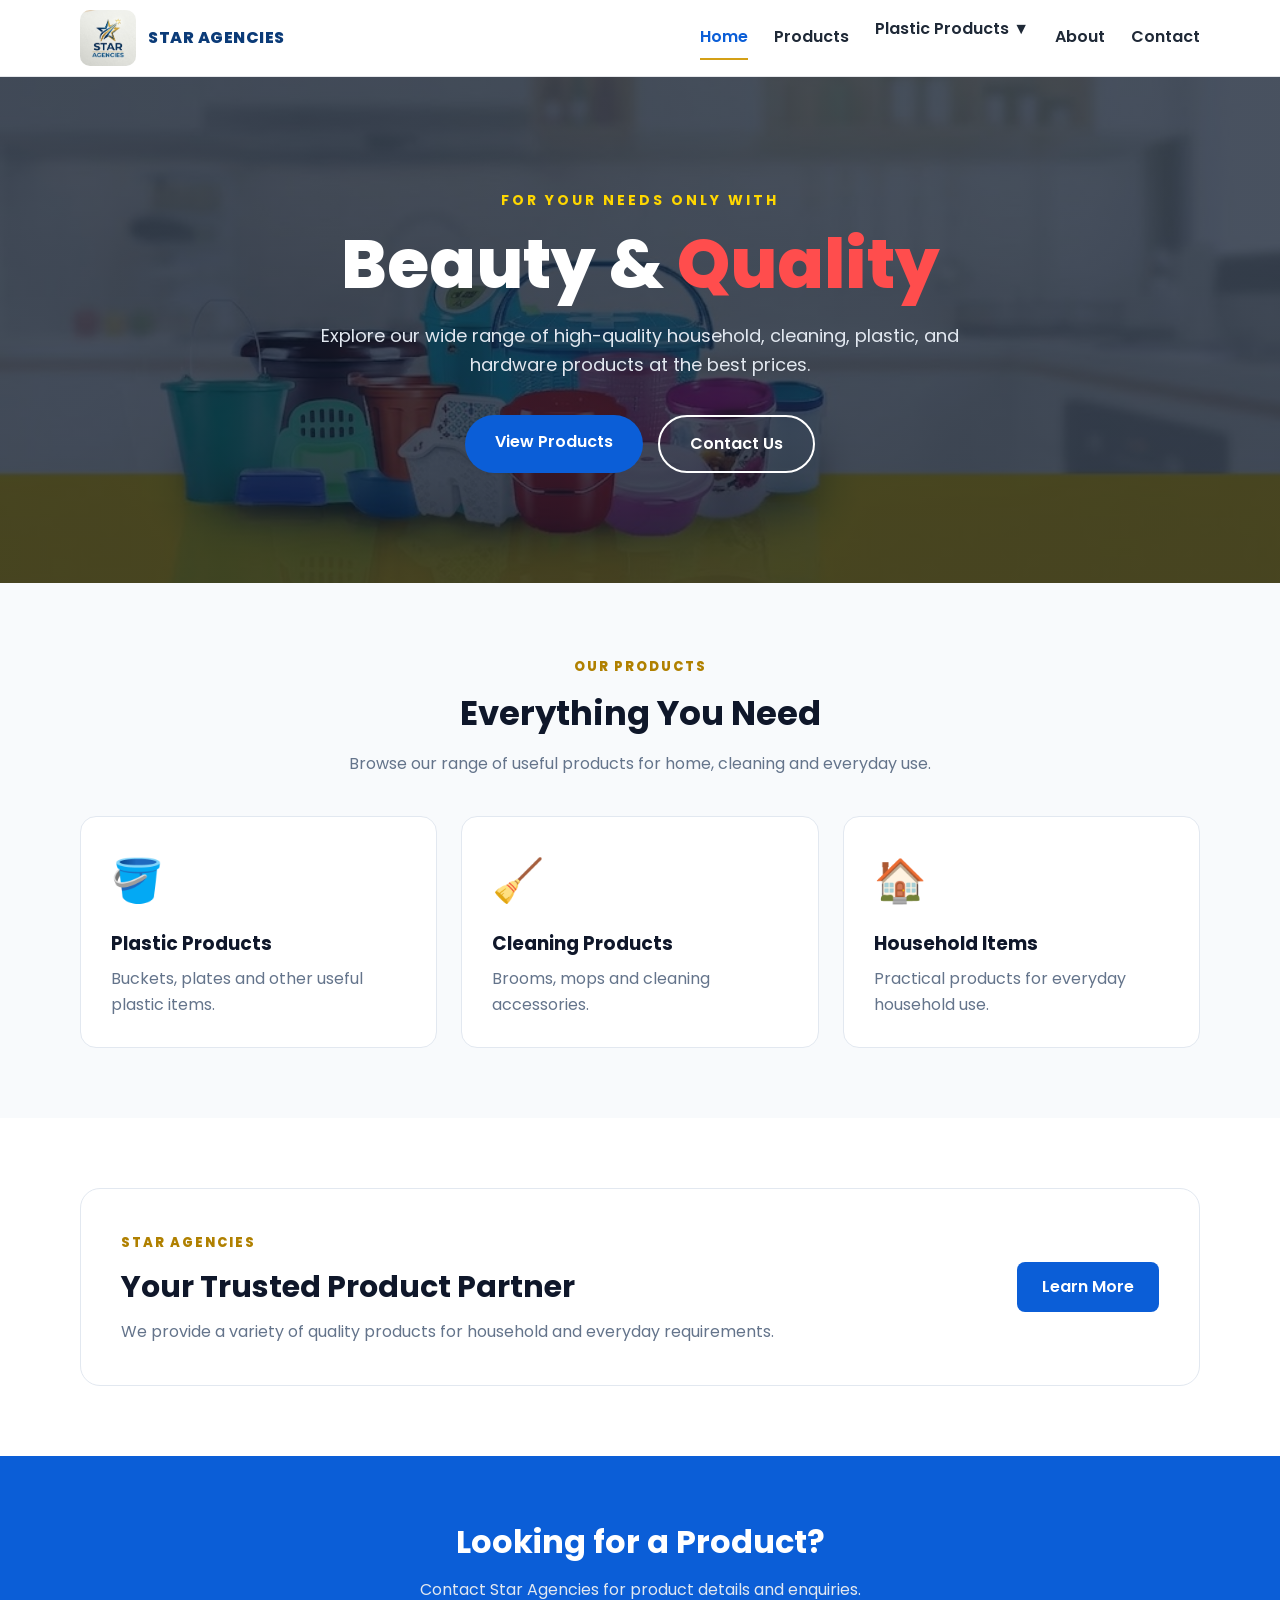
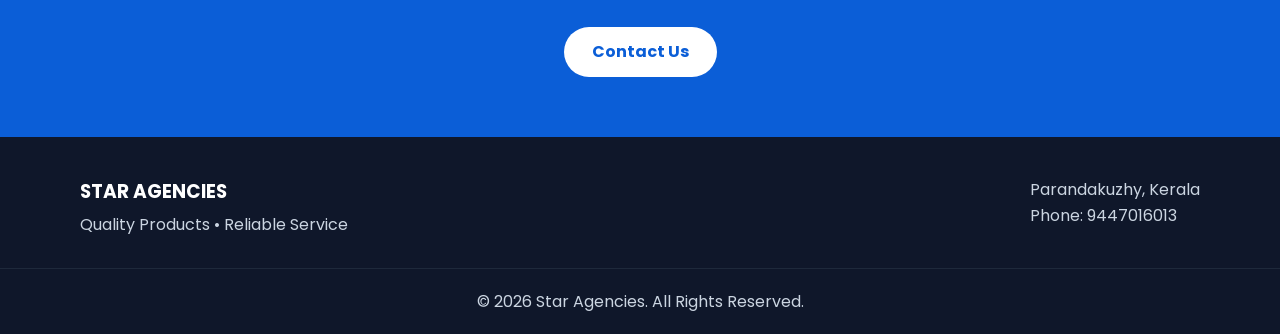
==== index.html @ 152509c1 "dropdown menu added" ====
<!DOCTYPE html>
<html lang="en">
<head>
    <meta charset="UTF-8">
    <meta name="viewport" content="width=device-width, initial-scale=1.0">
    <title>Star Agencies | Home</title>
    <link rel="stylesheet" href="css/style.css">
    <style>
        /* Dropdown Menu Styles */
        .dropdown {
            position: relative;
            display: inline-block;
        }
        .dropdown-content {
            display: none;
            position: absolute;
            background-color: #ffffff;
            min-width: 210px;
            box-shadow: 0px 8px 16px rgba(0,0,0,0.15);
            z-index: 1000;
            border-radius: 8px;
            overflow: hidden;
            top: 100%;
            left: 0;
        }
        .dropdown-content a {
            color: #1e293b !important;
            padding: 12px 16px;
            text-decoration: none;
            display: block;
            font-size: 14px;
            font-weight: 500;
            border-bottom: 1px solid #f1f5f9;
            transition: 0.2s;
        }
        .dropdown-content a:hover {
            background-color: #f8fafc;
            color: #0b5ed7 !important;
            padding-left: 20px;
        }
        .dropdown:hover .dropdown-content {
            display: block;
        }
    </style>
</head>
<body>

    <!-- Header -->
    <header class="site-header">
        <div class="container navbar">
            <a href="index.html" class="brand">
                <img src="images/logo.jpg" alt="Star Agencies Logo">
                <span>STAR AGENCIES</span>
            </a>
            <button class="menu-toggle" aria-label="Open menu">☰</button>
            <nav class="nav-links">
                <a href="index.html" class="active">Home</a>
                <a href="products.html">Products</a>
                
                <!-- Plastic Products Dropdown -->
                <div class="dropdown">
                    <a href="products.html" style="cursor: pointer;">Plastic Products ▼</a>
                    <div class="dropdown-content">
                        <a href="products.html">Bucket</a>
                        <a href="products.html">Basins</a>
                        <a href="products.html">Drums</a>
                        <a href="products.html">Containers</a>
                        <a href="products.html">Laundry Products</a>
                    </div>
                </div>

                <a href="about.html">About</a>
                <a href="contact.html">Contact</a>
            </nav>
        </div>
    </header>

    <!-- Hero Section with Background Banner -->
    <main>
        <section class="hero" style="background: linear-gradient(rgba(11, 23, 42, 0.75), rgba(11, 23, 42, 0.75)), url('images/hero-bg.jpg') center/cover no-repeat; color: white; padding: 110px 0; text-align: center;">
            <div class="container">
                <span class="eyebrow" style="color: #ffd700; font-size: 14px; letter-spacing: 3px; font-weight: 700; text-transform: uppercase;">For your needs only with</span>
                <h1 style="font-size: clamp(38px, 6vw, 68px); font-weight: 800; margin: 15px 0 20px; color: #ffffff; line-height: 1.1;">
                    Beauty & <span style="color: #ff4d4d;">Quality</span>
                </h1>
                <p style="font-size: 18px; max-width: 650px; margin: 0 auto 35px; color: #e2e8f0;">
                    Explore our wide range of high-quality household, cleaning, plastic, and hardware products at the best prices.
                </p>
                <div class="hero-actions" style="justify-content: center; display: flex; gap: 15px;">
                    <a href="products.html" class="btn btn-primary" style="background: #0b5ed7; color: white; padding: 14px 30px; border-radius: 50px; font-weight: 600; text-decoration: none; transition: 0.3s;">View Products</a>
                    <a href="contact.html" class="btn btn-secondary" style="background: transparent; border: 2px solid #fff; color: white; padding: 14px 30px; border-radius: 50px; font-weight: 600; text-decoration: none; transition: 0.3s;">Contact Us</a>
                </div>
            </div>
        </section>

        <!-- Categories -->
        <section class="categories section" style="padding: 70px 0; background: #f8fafc;">
            <div class="container">
                <div class="section-heading" style="text-align: center; margin-bottom: 40px;">
                    <span class="eyebrow" style="color: #b08000; font-weight: 800; letter-spacing: 2px; font-size: 13px;">OUR PRODUCTS</span>
                    <h2 style="font-size: 34px; margin-top: 8px; color: #0f172a;">Everything You Need</h2>
                    <p style="color: #64748b; margin-top: 10px;">Browse our range of useful products for home, cleaning and everyday use.</p>
                </div>

                <div class="category-grid" style="display: grid; grid-template-columns: repeat(3, 1fr); gap: 24px;">
                    <div class="category-card" style="padding: 30px; background: #fff; border: 1px solid #e2e8f0; border-radius: 16px;">
                        <div class="category-icon" style="font-size: 42px; margin-bottom: 15px;">🪣</div>
                        <h3 style="margin-bottom: 7px; color: #0f172a;">Plastic Products</h3>
                        <p style="color: #64748b;">Buckets, plates and other useful plastic items.</p>
                    </div>

                    <div class="category-card" style="padding: 30px; background: #fff; border: 1px solid #e2e8f0; border-radius: 16px;">
                        <div class="category-icon" style="font-size: 42px; margin-bottom: 15px;">🧹</div>
                        <h3 style="margin-bottom: 7px; color: #0f172a;">Cleaning Products</h3>
                        <p style="color: #64748b;">Brooms, mops and cleaning accessories.</p>
                    </div>

                    <div class="category-card" style="padding: 30px; background: #fff; border: 1px solid #e2e8f0; border-radius: 16px;">
                        <div class="category-icon" style="font-size: 42px; margin-bottom: 15px;">🏠</div>
                        <h3 style="margin-bottom: 7px; color: #0f172a;">Household Items</h3>
                        <p style="color: #64748b;">Practical products for everyday household use.</p>
                    </div>
                </div>
            </div>
        </section>

        <!-- About Preview -->
        <section class="about-preview section" style="padding: 70px 0;">
            <div class="container">
                <div class="about-box" style="display: flex; justify-content: space-between; align-items: center; background: #fff; padding: 40px; border-radius: 20px; border: 1px solid #e2e8f0; flex-wrap: wrap; gap: 20px;">
                    <div>
                        <span class="eyebrow" style="color: #b08000; font-weight: 800; font-size: 13px;">STAR AGENCIES</span>
                        <h2 style="font-size: 30px; margin: 8px 0; color: #0f172a;">Your Trusted Product Partner</h2>
                        <p style="color: #64748b;">We provide a variety of quality products for household and everyday requirements.</p>
                    </div>
                    <a href="about.html" class="btn btn-primary" style="background: #0b5ed7; color: white; padding: 12px 25px; border-radius: 8px; font-weight: 600; text-decoration: none;">Learn More</a>
                </div>
            </div>
        </section>

        <!-- Contact CTA -->
        <section class="cta-section" style="background: #0b5ed7; color: white; padding: 60px 0; text-align: center;">
            <div class="container">
                <h2 style="font-size: 32px; margin-bottom: 10px;">Looking for a Product?</h2>
                <p style="margin-bottom: 25px; color: #e2e8f0;">Contact Star Agencies for product details and enquiries.</p>
                <a href="contact.html" class="btn btn-light" style="background: white; color: #0b5ed7; padding: 12px 28px; border-radius: 50px; font-weight: 700; text-decoration: none;">Contact Us</a>
            </div>
        </section>
    </main>

    <!-- Footer -->
    <footer class="site-footer" style="background: #0f172a; color: #cbd5e1; padding: 40px 0 20px;">
        <div class="container footer-content" style="display: flex; justify-content: space-between; flex-wrap: wrap; gap: 20px; margin-bottom: 30px;">
            <div>
                <h3 style="color: white; margin-bottom: 5px;">STAR AGENCIES</h3>
                <p>Quality Products • Reliable Service</p>
            </div>
            <div>
                <p>Parandakuzhy, Kerala</p>
                <p>Phone: 9447016013</p>
            </div>
        </div>
        <div class="footer-bottom" style="text-align: center; border-top: 1px solid #1e293b; padding-top: 20px;">
            <p>© 2026 Star Agencies. All Rights Reserved.</p>
        </div>
    </footer>

    <script src="js/script.js"></script>
</body>
</html>
---- css/style.css ----
@import url('https://fonts.googleapis.com/css2?family=Poppins:wght@300;400;500;600;700&display=swap');

body, h1, h2, h3, h4, h5, h6, p, a, span, div, button, input, select {
    font-family: 'Poppins', sans-serif !important;
}

*{box-sizing:border-box;margin:0;padding:0}html{scroll-behavior:smooth}body{color:#1f2937;background:#fff;line-height:1.6}a{text-decoration:none;color:inherit}.container{width:min(1120px,92%);margin:auto}.site-header{position:sticky;top:0;z-index:1000;background:#fff;border-bottom:1px solid #e5e7eb}.navbar{min-height:76px;display:flex;align-items:center;justify-content:space-between;gap:24px}.brand{display:flex;align-items:center;gap:12px;font-weight:800;letter-spacing:.5px;color:#0b3b78}.brand img{width:56px;height:56px;object-fit:cover;border-radius:10px}.nav-links{display:flex;gap:26px;font-weight:600}.nav-links a{padding:8px 0;border-bottom:2px solid transparent}.nav-links a:hover,.nav-links a.active{color:#0b5ed7;border-color:#d4a017}.menu-toggle{display:none;border:0;background:none;font-size:28px}.hero{padding:76px 0;background:linear-gradient(135deg,#f7fbff,#fff9e9)}.hero-content{display:grid;grid-template-columns:1.2fr .8fr;gap:50px;align-items:center}.eyebrow{font-size:13px;font-weight:800;letter-spacing:2px;color:#b08000}.hero h1{font-size:clamp(38px,5vw,64px);line-height:1.1;margin:14px 0 20px}.hero h1 span{color:#0b5ed7}.hero p{font-size:18px;max-width:650px;color:#4b5563}.hero-actions{display:flex;gap:14px;margin-top:30px;flex-wrap:wrap}.btn{display:inline-block;padding:13px 22px;border-radius:8px;font-weight:700}.btn-primary{background:#0b5ed7;color:#fff}.btn-outline{border:2px solid #0b5ed7;color:#0b5ed7}.btn-whatsapp{background:#16a34a;color:#fff}.hero-card{background:#fff;padding:20px;border-radius:20px;box-shadow:0 15px 40px rgba(15,23,42,.12)}.hero-card img{width:100%;aspect-ratio:1/1;object-fit:cover;border-radius:14px}.section{padding:70px 0}.section-light{background:#f8fafc}.section-heading{text-align:center;margin-bottom:35px}.section-heading h2,.section h2{font-size:34px;margin-top:8px}.category-grid{display:grid;grid-template-columns:repeat(3,1fr);gap:24px}.category-card{padding:30px;background:#fff;border:1px solid #e5e7eb;border-radius:16px;transition:.2s}.category-card:hover{transform:translateY(-4px);box-shadow:0 12px 30px rgba(15,23,42,.08)}.category-icon{font-size:42px;margin-bottom:15px}.category-card h3{margin-bottom:7px}.category-card p{color:#6b7280}.cta{display:flex;align-items:center;justify-content:space-between;gap:25px}.footer{background:#0f172a;color:#cbd5e1;padding:30px 0}.footer-inner{display:flex;justify-content:space-between;gap:20px;flex-wrap:wrap}.footer strong{color:#fff}.page-banner{padding:60px 0;background:#f1f5f9}.page-banner h1{font-size:44px;margin:8px 0}.content-narrow{max-width:800px}.content-narrow p{margin:15px 0;color:#4b5563}.contact-grid{display:grid;grid-template-columns:1fr 1fr;gap:24px}.contact-card{border:1px solid #e5e7eb;border-radius:16px;padding:28px}.contact-card p{margin:12px 0}.contact-card a:not(.btn){color:#0b5ed7;font-weight:700}@media(max-width:760px){.nav-links{display:none;position:absolute;top:76px;left:0;right:0;background:#fff;padding:20px;flex-direction:column;border-bottom:1px solid #e5e7eb}.nav-links.open{display:flex}.menu-toggle{display:block}.hero-content{grid-template-columns:1fr}.category-grid,.contact-grid{grid-template-columns:1fr}.cta{align-items:flex-start;flex-direction:column}.hero{padding:50px 0}.section{padding:55px 0}}

.whatsapp-icon {
    width: 22px;
    height: 22px;
    vertical-align: middle;
    margin-right: 6px;
    display: inline-block;
}

/* Product Name Bold ആക്കാൻ */
.product-info h3 {
    font-weight: 700 !important;
}

/* Brand Name Normal (Bold അല്ലാതെ) ആക്കാൻ */
.product-info .brand {
    font-weight: 400 !important;
    color: #555;
}
/* Modern WhatsApp Button Design */
.modern-wa-btn {
    display: flex;
    align-items: center;
    justify-content: center;
    gap: 8px;
    width: 100%;
    padding: 10px 15px;
    background-color: #f8fafc;
    border: 1px solid #e2e8f0;
    border-radius: 50px;
    text-decoration: none;
    transition: all 0.3s ease;
    margin-top: 15px;
}

.modern-wa-btn:hover {
    background-color: #f0fdf4;
    border-color: #25D366;
    transform: translateY(-2px);
    box-shadow: 0 4px 12px rgba(37, 211, 102, 0.15);
}

.wa-text {
    font-size: 14px;
    font-weight: 600;
    color: #475569;
}

.modern-wa-btn:hover .wa-text {
    color: #166534;
}

.wa-svg {
    width: 20px;
    height: 20px;
    transition: transform 0.3s ease;
}

.modern-wa-btn:hover .wa-svg {
    transform: scale(1.1);
}
/* =========================================
   MODERN UI UPGRADES (NEW DESIGN)
   ========================================= */

/* 1. Modern Product Card */
.product-card {
    background: #ffffff;
    border-radius: 20px !important;
    overflow: hidden;
    box-shadow: 0 4px 15px rgba(0, 0, 0, 0.05);
    transition: all 0.3s ease;
    border: 1px solid #f1f5f9;
    padding-bottom: 15px;
}

.product-card:hover {
    transform: translateY(-8px);
    box-shadow: 0 20px 30px rgba(0, 0, 0, 0.08);
}

.product-image {
    width: 100%;
    aspect-ratio: 1/1;
    object-fit: contain;
    background: #f8fafc;
    padding: 10px;
    border-bottom: 1px solid #f1f5f9;
}

.product-info {
    padding: 20px;
}

/* 2. Premium Search Box */
#searchInput {
    width: 100%;
    max-width: 500px;
    padding: 16px 24px;
    border-radius: 50px;
    border: 1px solid #e2e8f0;
    box-shadow: 0 4px 12px rgba(0, 0, 0, 0.03);
    font-size: 16px;
    outline: none;
    transition: all 0.3s ease;
    margin: 0 auto 25px;
    display: block;
    background: #fff;
}

#searchInput:focus {
    border-color: #0b5ed7;
    box-shadow: 0 0 0 4px rgba(11, 94, 215, 0.15);
}

/* 3. Modern Category Filter Buttons */
.filter-buttons {
    display: flex;
    gap: 12px;
    flex-wrap: wrap;
    justify-content: center;
    margin-bottom: 40px;
}

.filter-btn {
    padding: 10px 24px;
    border-radius: 50px;
    border: 1px solid #e2e8f0;
    background: #ffffff;
    color: #475569;
    font-weight: 500;
    cursor: pointer;
    transition: all 0.3s ease;
    font-size: 15px;
}

.filter-btn:hover {
    background: #f8fafc;
    border-color: #cbd5e1;
    transform: translateY(-2px);
}

.filter-btn.active {
    background: #0b5ed7;
    color: #ffffff;
    border-color: #0b5ed7;
    box-shadow: 0 6px 15px rgba(11, 94, 215, 0.3);
}

/* 4. Beautiful Price Tag */
.product-info .price {
    font-size: 16px;
    font-weight: 400 !important; /* Bold ഒഴിവാക്കാൻ ഇത് 400 ആക്കി */
    color: #059669; 
    margin: 10px 0;
    background: #ecfdf5;
    display: inline-block;
    padding: 6px 12px;
    border-radius: 8px;
}
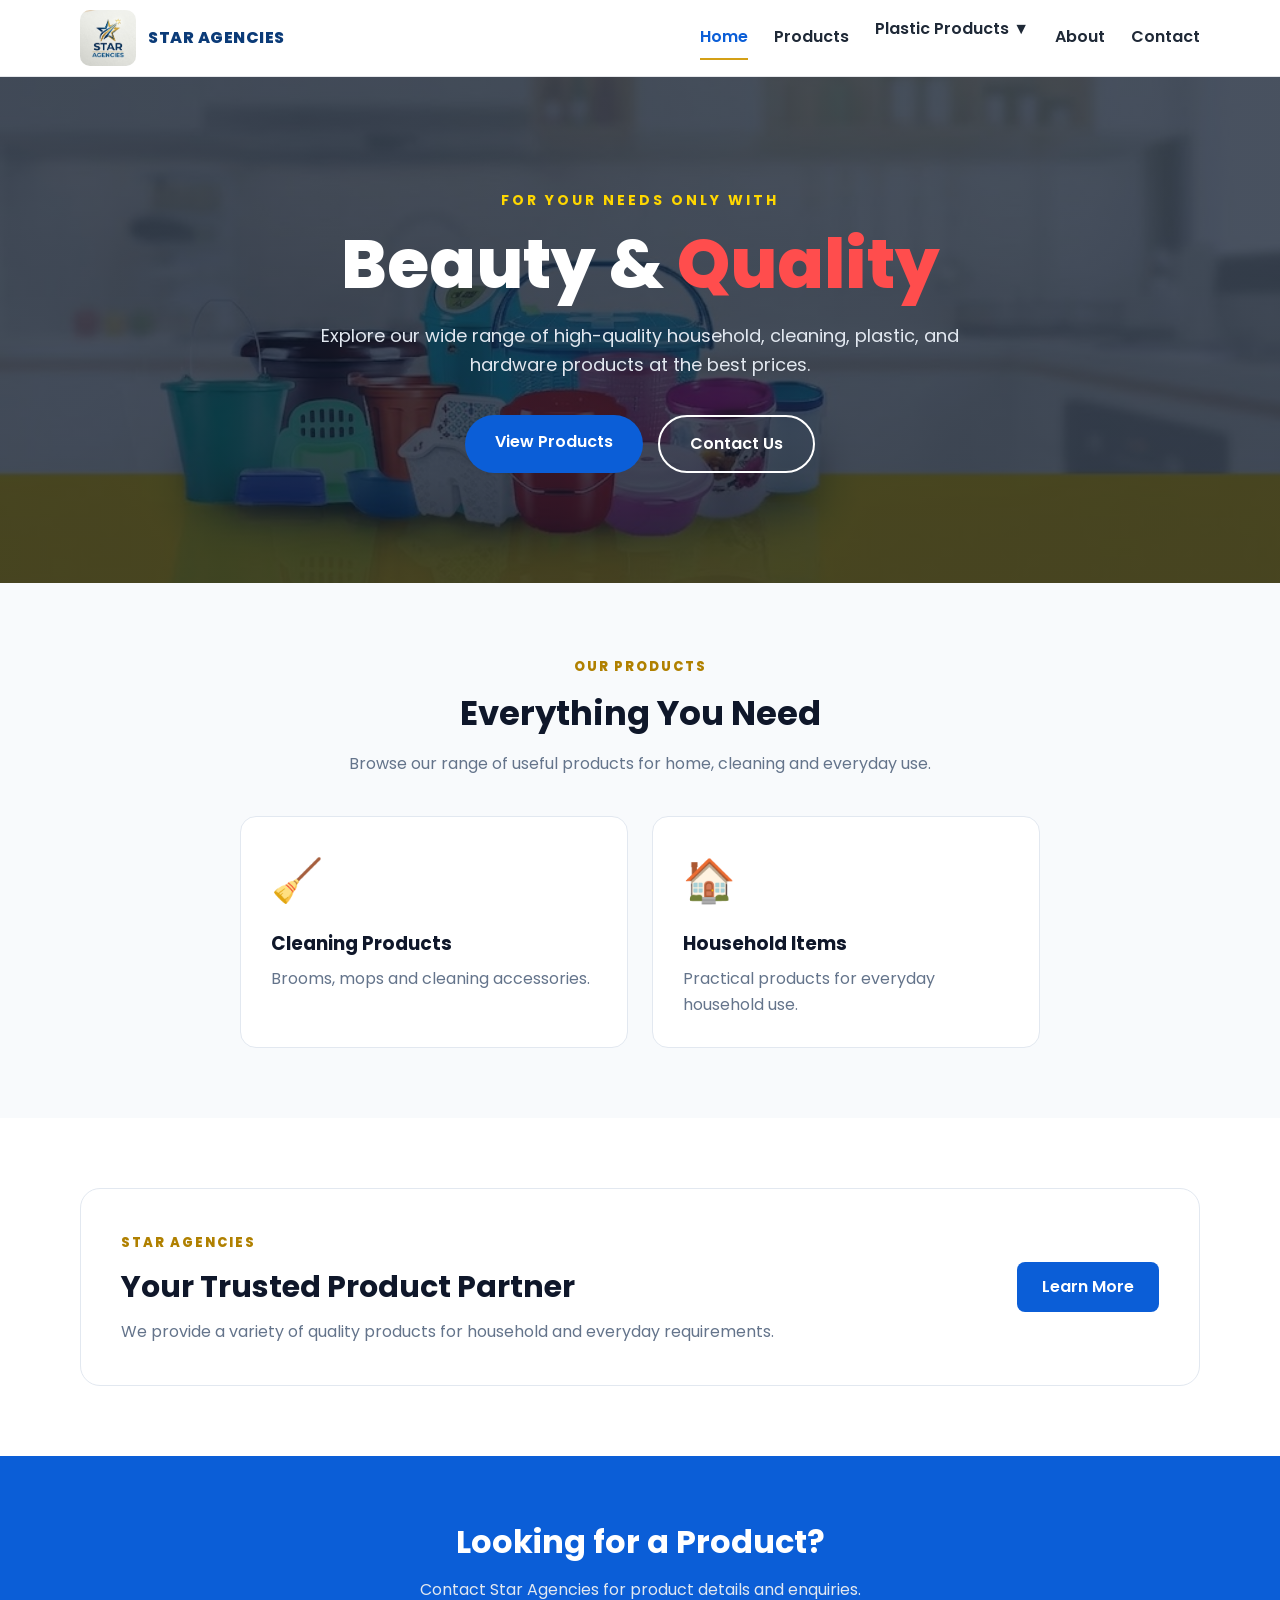
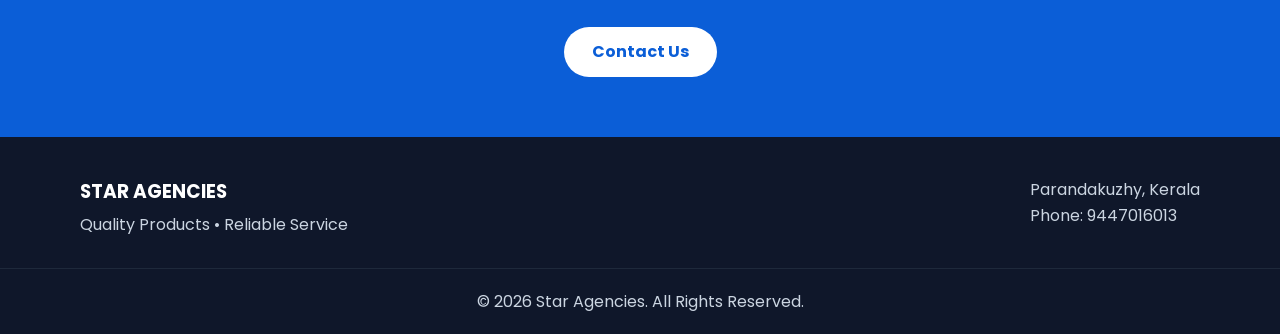
==== commit 3cabbbea: "index updated" ====
--- a/index.html
+++ b/index.html
@@ -102,13 +102,9 @@
                     <p style="color: #64748b; margin-top: 10px;">Browse our range of useful products for home, cleaning and everyday use.</p>
                 </div>
 
-                <div class="category-grid" style="display: grid; grid-template-columns: repeat(3, 1fr); gap: 24px;">
-                    <div class="category-card" style="padding: 30px; background: #fff; border: 1px solid #e2e8f0; border-radius: 16px;">
-                        <div class="category-icon" style="font-size: 42px; margin-bottom: 15px;">🪣</div>
-                        <h3 style="margin-bottom: 7px; color: #0f172a;">Plastic Products</h3>
-                        <p style="color: #64748b;">Buckets, plates and other useful plastic items.</p>
-                    </div>
-
+                <!-- Changed to 2 columns and removed Plastic Products -->
+                <div class="category-grid" style="display: grid; grid-template-columns: repeat(2, 1fr); gap: 24px; max-width: 800px; margin: 0 auto;">
+                    
                     <div class="category-card" style="padding: 30px; background: #fff; border: 1px solid #e2e8f0; border-radius: 16px;">
                         <div class="category-icon" style="font-size: 42px; margin-bottom: 15px;">🧹</div>
                         <h3 style="margin-bottom: 7px; color: #0f172a;">Cleaning Products</h3>
@@ -120,6 +116,7 @@
                         <h3 style="margin-bottom: 7px; color: #0f172a;">Household Items</h3>
                         <p style="color: #64748b;">Practical products for everyday household use.</p>
                     </div>
+                    
                 </div>
             </div>
         </section>
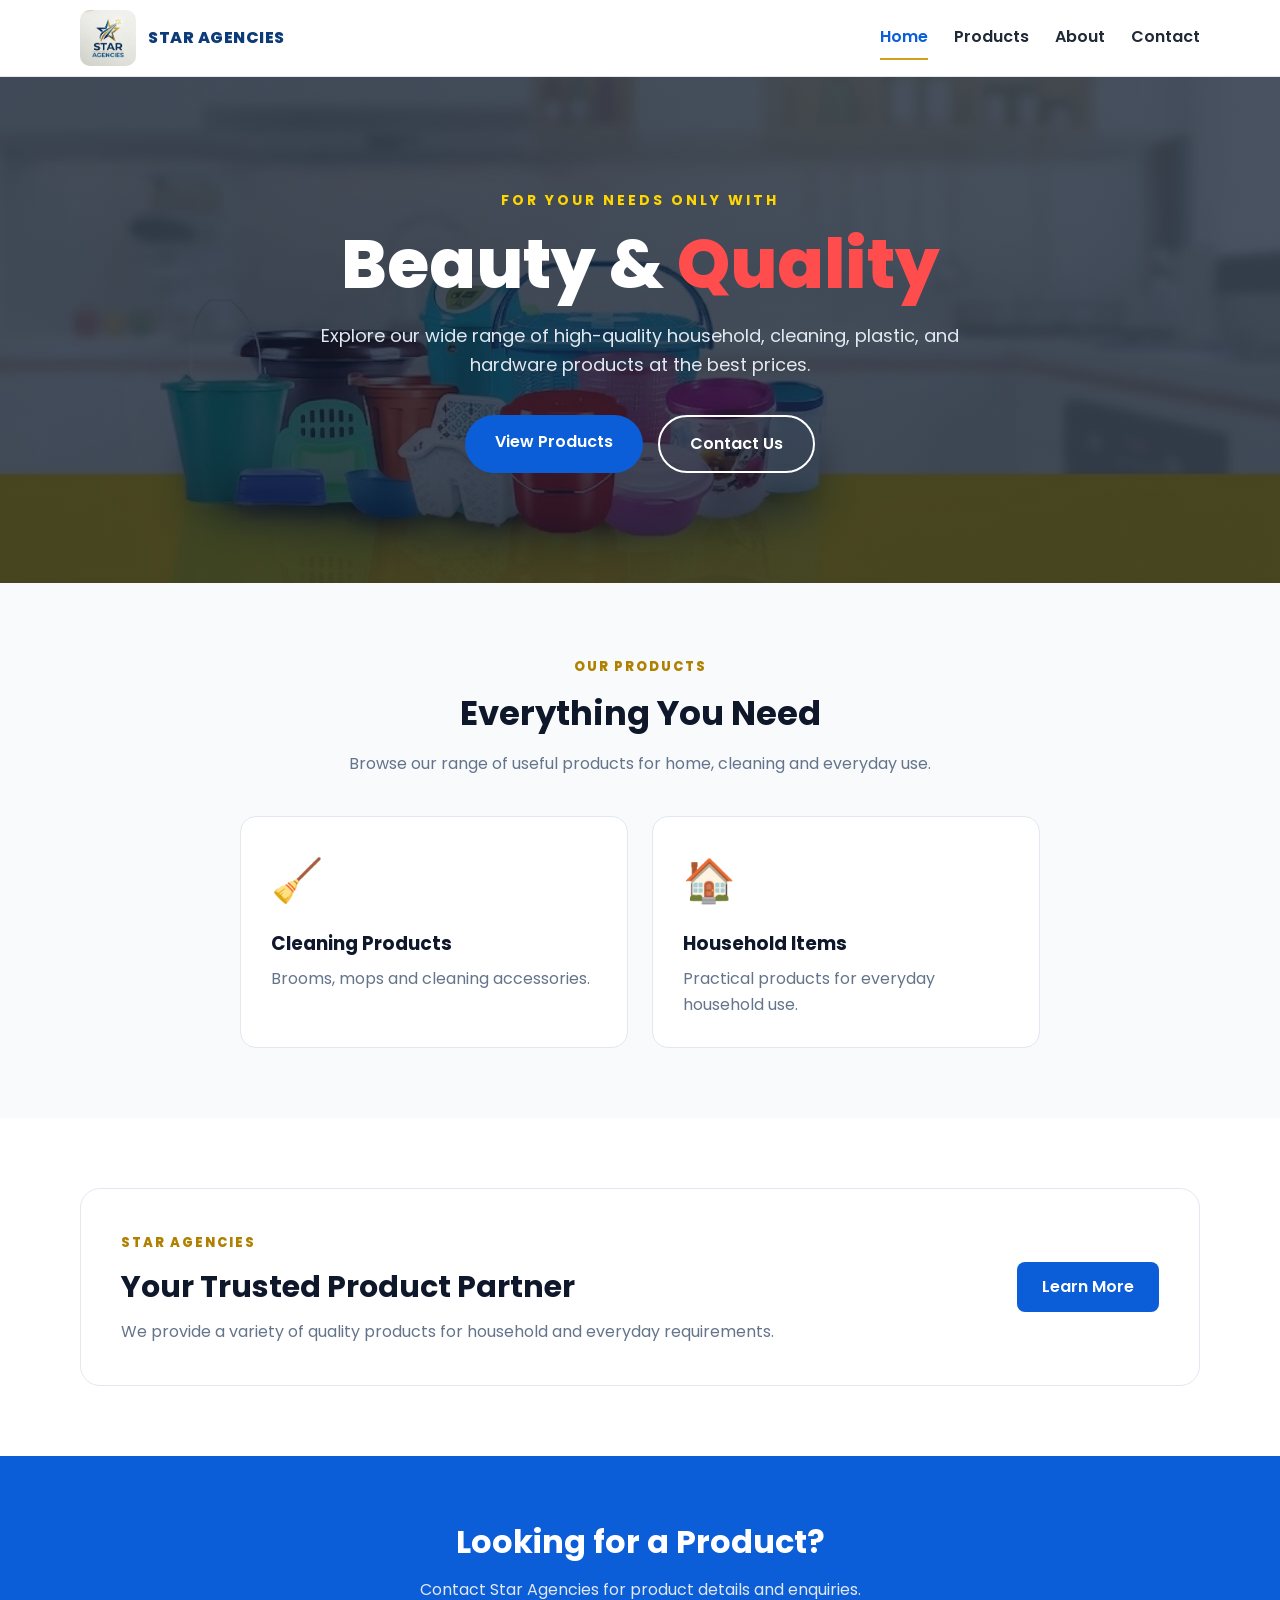
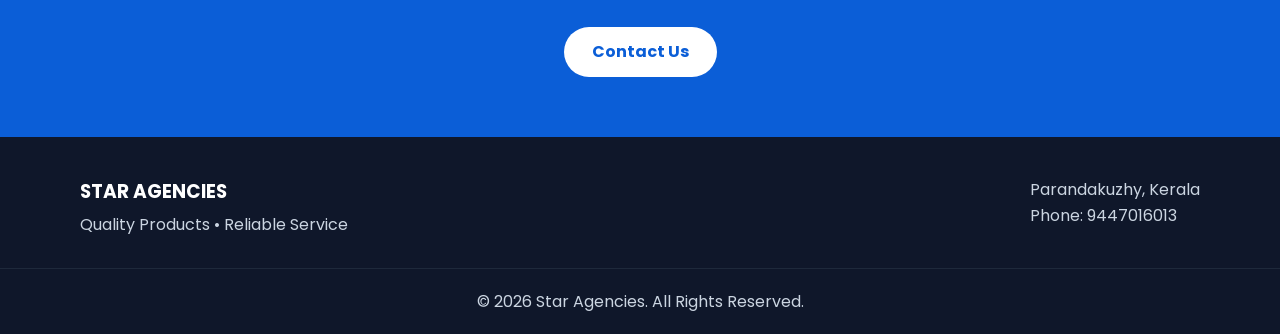
==== commit 8a61427b: "indexupdated" ====
--- a/index.html
+++ b/index.html
@@ -5,43 +5,6 @@
     <meta name="viewport" content="width=device-width, initial-scale=1.0">
     <title>Star Agencies | Home</title>
     <link rel="stylesheet" href="css/style.css">
-    <style>
-        /* Dropdown Menu Styles */
-        .dropdown {
-            position: relative;
-            display: inline-block;
-        }
-        .dropdown-content {
-            display: none;
-            position: absolute;
-            background-color: #ffffff;
-            min-width: 210px;
-            box-shadow: 0px 8px 16px rgba(0,0,0,0.15);
-            z-index: 1000;
-            border-radius: 8px;
-            overflow: hidden;
-            top: 100%;
-            left: 0;
-        }
-        .dropdown-content a {
-            color: #1e293b !important;
-            padding: 12px 16px;
-            text-decoration: none;
-            display: block;
-            font-size: 14px;
-            font-weight: 500;
-            border-bottom: 1px solid #f1f5f9;
-            transition: 0.2s;
-        }
-        .dropdown-content a:hover {
-            background-color: #f8fafc;
-            color: #0b5ed7 !important;
-            padding-left: 20px;
-        }
-        .dropdown:hover .dropdown-content {
-            display: block;
-        }
-    </style>
 </head>
 <body>
 
@@ -56,19 +19,6 @@
             <nav class="nav-links">
                 <a href="index.html" class="active">Home</a>
                 <a href="products.html">Products</a>
-                
-                <!-- Plastic Products Dropdown -->
-                <div class="dropdown">
-                    <a href="products.html" style="cursor: pointer;">Plastic Products ▼</a>
-                    <div class="dropdown-content">
-                        <a href="products.html">Bucket</a>
-                        <a href="products.html">Basins</a>
-                        <a href="products.html">Drums</a>
-                        <a href="products.html">Containers</a>
-                        <a href="products.html">Laundry Products</a>
-                    </div>
-                </div>
-
                 <a href="about.html">About</a>
                 <a href="contact.html">Contact</a>
             </nav>
@@ -102,7 +52,6 @@
                     <p style="color: #64748b; margin-top: 10px;">Browse our range of useful products for home, cleaning and everyday use.</p>
                 </div>
 
-                <!-- Changed to 2 columns and removed Plastic Products -->
                 <div class="category-grid" style="display: grid; grid-template-columns: repeat(2, 1fr); gap: 24px; max-width: 800px; margin: 0 auto;">
                     
                     <div class="category-card" style="padding: 30px; background: #fff; border: 1px solid #e2e8f0; border-radius: 16px;">
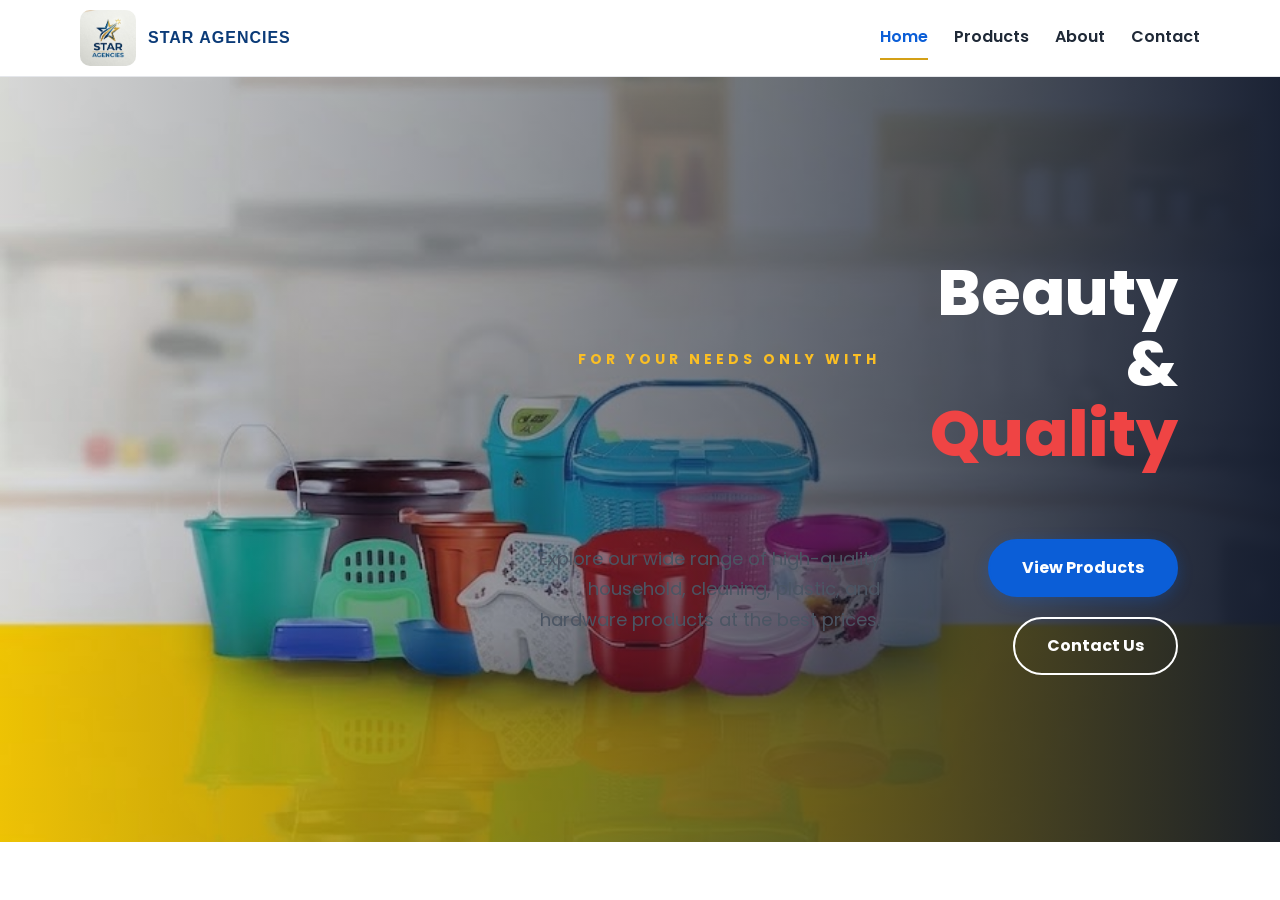
==== commit 3f13db75: "home page stylish" ====
--- a/index.html
+++ b/index.html
@@ -3,11 +3,146 @@
 <head>
     <meta charset="UTF-8">
     <meta name="viewport" content="width=device-width, initial-scale=1.0">
-    <title>Star Agencies | Home</title>
+    <title>Home | Star Agencies</title>
+    
     <link rel="stylesheet" href="css/style.css">
+
+    <style>
+        /* ===================================================
+           CENTURY GOTHIC FONT OVERRIDE FOR STAR AGENCIES
+           =================================================== */
+        .brand span {
+            font-family: 'Century Gothic', 'Tw Cen MT', sans-serif !important;
+            font-weight: bold !important;
+            letter-spacing: 1px !important;
+        }
+
+        /* ===================================================
+           MODERN RIGHT-ALIGNED HERO SECTION
+           =================================================== */
+        .hero {
+            position: relative;
+            /* നിങ്ങളുടെ ബാക്ക്ഗ്രൗണ്ട് ഇമേജ് ലിങ്ക് (മാറ്റങ്ങൾ ഉണ്ടെങ്കിൽ ഇവിടെ തിരുത്താം) */
+            background-image: url('images/hero-bg.jpg'); 
+            background-size: cover;
+            background-position: center left;
+            min-height: 85vh;
+            display: flex;
+            align-items: center;
+            /* അക്ഷരങ്ങളെ പൂർണ്ണമായും വലതുവശത്തേക്ക് മാറ്റാൻ */
+            justify-content: flex-end; 
+            padding: 0 8%;
+            overflow: hidden;
+        }
+
+        /* Modern Gradient: ഇടതുവശം ക്ലിയർ ആക്കാനും വലതുവശം ഡാർക്ക് ആക്കാനും */
+        .hero::before {
+            content: '';
+            position: absolute;
+            top: 0; left: 0; right: 0; bottom: 0;
+            background: linear-gradient(to right, rgba(15, 23, 42, 0.05) 0%, rgba(15, 23, 42, 0.4) 40%, rgba(15, 23, 42, 0.95) 100%);
+            z-index: 1;
+        }
+
+        .hero-content {
+            position: relative;
+            z-index: 2;
+            max-width: 650px;
+            /* ടെക്സ്റ്റ് റൈറ്റ് അലൈൻ ചെയ്യാൻ */
+            text-align: right; 
+        }
+
+        .hero-subtitle {
+            color: #fbbf24;
+            font-weight: 700;
+            letter-spacing: 4px;
+            font-size: 14px;
+            display: block;
+            margin-bottom: 15px;
+            text-transform: uppercase;
+        }
+
+        .hero-title {
+            font-size: clamp(40px, 5vw, 65px);
+            margin: 0 0 20px 0;
+            font-weight: 800;
+            color: #ffffff;
+            line-height: 1.1;
+        }
+
+        .hero-title .highlight {
+            color: #ef4444; /* Quality എന്നതിന് ചുവപ്പ് നിറം */
+        }
+
+        .hero-desc {
+            font-size: 18px;
+            color: #cbd5e1;
+            margin: 0 0 35px 0;
+            line-height: 1.7;
+            margin-left: auto;
+        }
+
+        .hero-buttons {
+            display: flex;
+            justify-content: flex-end; /* ബട്ടണുകൾ വലതുവശത്താക്കാൻ */
+            gap: 20px;
+            flex-wrap: wrap;
+        }
+
+        .btn-primary, .btn-outline {
+            padding: 14px 32px;
+            border-radius: 50px;
+            font-size: 16px;
+            font-weight: 700;
+            text-decoration: none;
+            transition: all 0.3s ease;
+        }
+
+        .btn-primary {
+            background: #0b5ed7;
+            color: white;
+            border: 2px solid #0b5ed7;
+            box-shadow: 0 4px 15px rgba(11, 94, 215, 0.3);
+        }
+        .btn-primary:hover {
+            background: #084298;
+            border-color: #084298;
+            transform: translateY(-3px);
+        }
+
+        .btn-outline {
+            background: transparent;
+            color: white;
+            border: 2px solid white;
+        }
+        .btn-outline:hover {
+            background: white;
+            color: #0f172a;
+            transform: translateY(-3px);
+        }
+
+        /* മൊബൈൽ ഫോണിൽ കാണുമ്പോൾ ഉള്ള ഡിസൈൻ മാറ്റങ്ങൾ */
+        @media (max-width: 768px) {
+            .hero {
+                justify-content: center;
+                background-position: center;
+            }
+            /* മൊബൈലിൽ ഗ്രേഡിയന്റ് താഴെ നിന്നും മുകളിലേക്ക് ആകുന്നു */
+            .hero::before {
+                background: linear-gradient(to top, rgba(15, 23, 42, 0.95) 0%, rgba(15, 23, 42, 0.6) 50%, rgba(15, 23, 42, 0.1) 100%);
+            }
+            .hero-content {
+                text-align: center;
+                margin-top: 150px;
+            }
+            .hero-buttons {
+                justify-content: center;
+            }
+        }
+    </style>
 </head>
 <body>
-
+    
     <!-- Header -->
     <header class="site-header">
         <div class="container navbar">
@@ -25,92 +160,21 @@
         </div>
     </header>
 
-    <!-- Hero Section with Background Banner -->
-    <main>
-        <section class="hero" style="background: linear-gradient(rgba(11, 23, 42, 0.75), rgba(11, 23, 42, 0.75)), url('images/hero-bg.jpg') center/cover no-repeat; color: white; padding: 110px 0; text-align: center;">
-            <div class="container">
-                <span class="eyebrow" style="color: #ffd700; font-size: 14px; letter-spacing: 3px; font-weight: 700; text-transform: uppercase;">For your needs only with</span>
-                <h1 style="font-size: clamp(38px, 6vw, 68px); font-weight: 800; margin: 15px 0 20px; color: #ffffff; line-height: 1.1;">
-                    Beauty & <span style="color: #ff4d4d;">Quality</span>
-                </h1>
-                <p style="font-size: 18px; max-width: 650px; margin: 0 auto 35px; color: #e2e8f0;">
-                    Explore our wide range of high-quality household, cleaning, plastic, and hardware products at the best prices.
-                </p>
-                <div class="hero-actions" style="justify-content: center; display: flex; gap: 15px;">
-                    <a href="products.html" class="btn btn-primary" style="background: #0b5ed7; color: white; padding: 14px 30px; border-radius: 50px; font-weight: 600; text-decoration: none; transition: 0.3s;">View Products</a>
-                    <a href="contact.html" class="btn btn-secondary" style="background: transparent; border: 2px solid #fff; color: white; padding: 14px 30px; border-radius: 50px; font-weight: 600; text-decoration: none; transition: 0.3s;">Contact Us</a>
-                </div>
-            </div>
-        </section>
-
-        <!-- Categories -->
-        <section class="categories section" style="padding: 70px 0; background: #f8fafc;">
-            <div class="container">
-                <div class="section-heading" style="text-align: center; margin-bottom: 40px;">
-                    <span class="eyebrow" style="color: #b08000; font-weight: 800; letter-spacing: 2px; font-size: 13px;">OUR PRODUCTS</span>
-                    <h2 style="font-size: 34px; margin-top: 8px; color: #0f172a;">Everything You Need</h2>
-                    <p style="color: #64748b; margin-top: 10px;">Browse our range of useful products for home, cleaning and everyday use.</p>
-                </div>
-
-                <div class="category-grid" style="display: grid; grid-template-columns: repeat(2, 1fr); gap: 24px; max-width: 800px; margin: 0 auto;">
-                    
-                    <div class="category-card" style="padding: 30px; background: #fff; border: 1px solid #e2e8f0; border-radius: 16px;">
-                        <div class="category-icon" style="font-size: 42px; margin-bottom: 15px;">🧹</div>
-                        <h3 style="margin-bottom: 7px; color: #0f172a;">Cleaning Products</h3>
-                        <p style="color: #64748b;">Brooms, mops and cleaning accessories.</p>
-                    </div>
-
-                    <div class="category-card" style="padding: 30px; background: #fff; border: 1px solid #e2e8f0; border-radius: 16px;">
-                        <div class="category-icon" style="font-size: 42px; margin-bottom: 15px;">🏠</div>
-                        <h3 style="margin-bottom: 7px; color: #0f172a;">Household Items</h3>
-                        <p style="color: #64748b;">Practical products for everyday household use.</p>
-                    </div>
-                    
-                </div>
-            </div>
-        </section>
-
-        <!-- About Preview -->
-        <section class="about-preview section" style="padding: 70px 0;">
-            <div class="container">
-                <div class="about-box" style="display: flex; justify-content: space-between; align-items: center; background: #fff; padding: 40px; border-radius: 20px; border: 1px solid #e2e8f0; flex-wrap: wrap; gap: 20px;">
-                    <div>
-                        <span class="eyebrow" style="color: #b08000; font-weight: 800; font-size: 13px;">STAR AGENCIES</span>
-                        <h2 style="font-size: 30px; margin: 8px 0; color: #0f172a;">Your Trusted Product Partner</h2>
-                        <p style="color: #64748b;">We provide a variety of quality products for household and everyday requirements.</p>
-                    </div>
-                    <a href="about.html" class="btn btn-primary" style="background: #0b5ed7; color: white; padding: 12px 25px; border-radius: 8px; font-weight: 600; text-decoration: none;">Learn More</a>
-                </div>
-            </div>
-        </section>
-
-        <!-- Contact CTA -->
-        <section class="cta-section" style="background: #0b5ed7; color: white; padding: 60px 0; text-align: center;">
-            <div class="container">
-                <h2 style="font-size: 32px; margin-bottom: 10px;">Looking for a Product?</h2>
-                <p style="margin-bottom: 25px; color: #e2e8f0;">Contact Star Agencies for product details and enquiries.</p>
-                <a href="contact.html" class="btn btn-light" style="background: white; color: #0b5ed7; padding: 12px 28px; border-radius: 50px; font-weight: 700; text-decoration: none;">Contact Us</a>
-            </div>
-        </section>
-    </main>
-
-    <!-- Footer -->
-    <footer class="site-footer" style="background: #0f172a; color: #cbd5e1; padding: 40px 0 20px;">
-        <div class="container footer-content" style="display: flex; justify-content: space-between; flex-wrap: wrap; gap: 20px; margin-bottom: 30px;">
-            <div>
-                <h3 style="color: white; margin-bottom: 5px;">STAR AGENCIES</h3>
-                <p>Quality Products • Reliable Service</p>
-            </div>
-            <div>
-                <p>Parandakuzhy, Kerala</p>
-                <p>Phone: 9447016013</p>
+    <!-- Modern Right-Aligned Hero Section -->
+    <section class="hero">
+        <div class="hero-content">
+            <span class="hero-subtitle">For your needs only with</span>
+            <h1 class="hero-title">Beauty & <span class="highlight">Quality</span></h1>
+            <p class="hero-desc">Explore our wide range of high-quality household, cleaning, plastic, and hardware products at the best prices.</p>
+            <div class="hero-buttons">
+                <a href="products.html" class="btn-primary">View Products</a>
+                <a href="contact.html" class="btn-outline">Contact Us</a>
             </div>
         </div>
-        <div class="footer-bottom" style="text-align: center; border-top: 1px solid #1e293b; padding-top: 20px;">
-            <p>© 2026 Star Agencies. All Rights Reserved.</p>
-        </div>
-    </footer>
+    </section>
 
+    <!-- നിങ്ങളുടെ ബാക്കി സെക്ഷനുകൾ ഇവിടെ നൽകാം (ഉദാഹരണത്തിന് കാറ്റഗറികൾ, ഫൂട്ടർ മുതലായവ) -->
+    
     <script src="js/script.js"></script>
 </body>
 </html>
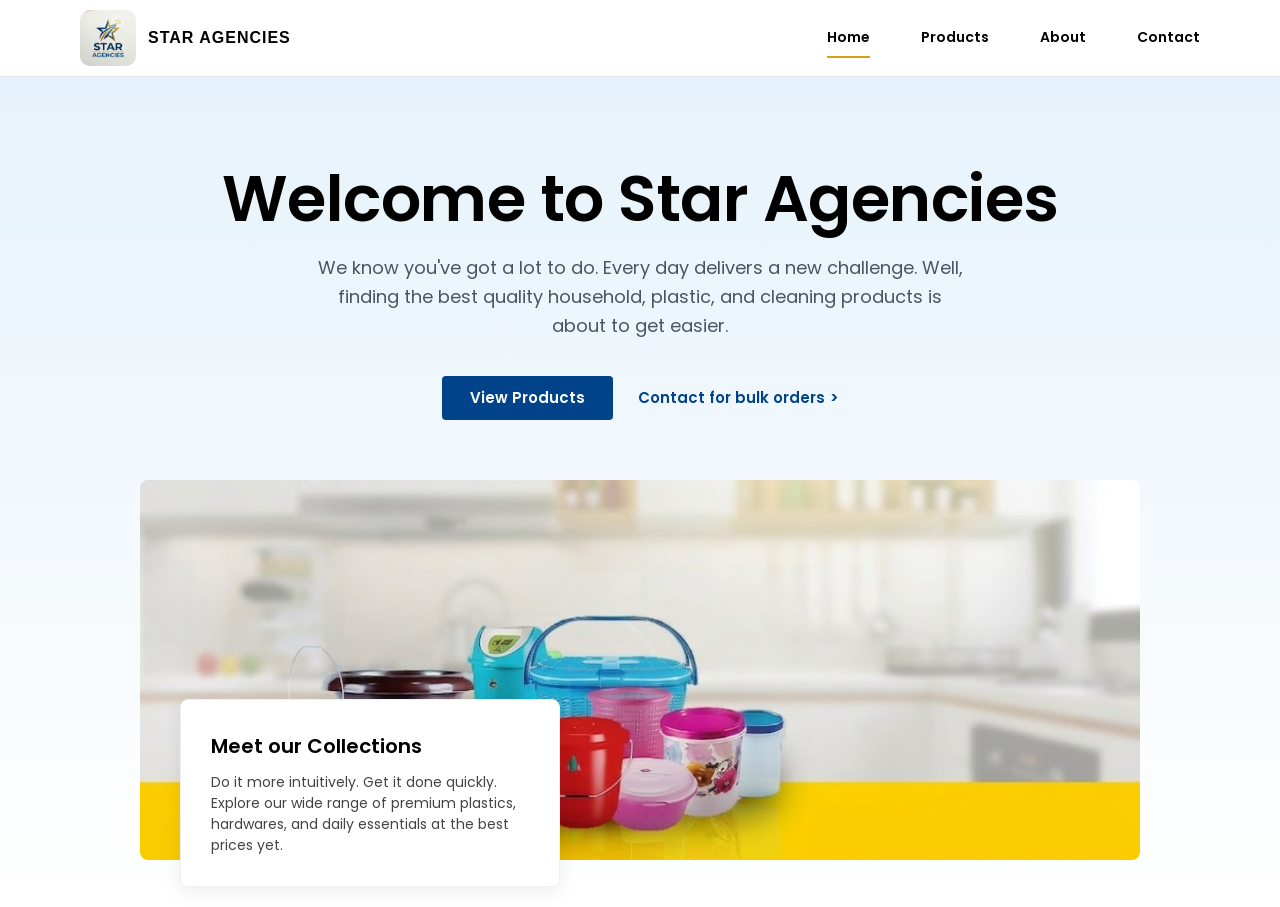
==== commit 5201de9b: "page modified" ====
--- a/index.html
+++ b/index.html
@@ -9,134 +9,162 @@
 
     <style>
         /* ===================================================
-           CENTURY GOTHIC FONT OVERRIDE FOR STAR AGENCIES
+           CENTURY GOTHIC FONT APPLIED TO WHOLE PAGE
            =================================================== */
+        body {
+            font-family: 'Century Gothic', 'Tw Cen MT', sans-serif !important;
+            background-color: #ffffff;
+            color: #000000;
+        }
+
         .brand span {
             font-family: 'Century Gothic', 'Tw Cen MT', sans-serif !important;
             font-weight: bold !important;
             letter-spacing: 1px !important;
+            color: #000000 !important;
+        }
+
+        /* Clean White Header */
+        .site-header {
+            background: #ffffff !important;
+            border-bottom: 1px solid #e6e6e6;
+            position: fixed;
+            width: 100%;
+            top: 0;
+            z-index: 1000;
+        }
+        .nav-links a {
+            color: #000000 !important;
+            font-size: 14px;
+            font-weight: 600;
+            margin-left: 25px;
+        }
+        .nav-links a:hover {
+            text-decoration: underline;
         }
 
         /* ===================================================
-           MODERN RIGHT-ALIGNED HERO SECTION
+           MICROSOFT WINDOWS STYLE HERO SECTION
            =================================================== */
+        main {
+            padding-top: 70px; /* ഹെഡറിനുള്ള സ്ഥലം */
+        }
+
         .hero {
-            position: relative;
-            /* നിങ്ങളുടെ ബാക്ക്ഗ്രൗണ്ട് ഇമേജ് ലിങ്ക് (മാറ്റങ്ങൾ ഉണ്ടെങ്കിൽ ഇവിടെ തിരുത്താം) */
-            background-image: url('images/hero-bg.jpg'); 
-            background-size: cover;
-            background-position: center left;
-            min-height: 85vh;
+            /* വിൻഡോസിലെ പോലെയുള്ള ലൈറ്റ് ബ്ലൂ ഗ്രേഡിയന്റ് */
+            background: linear-gradient(180deg, #e6f2fb 0%, #ffffff 100%);
+            min-height: 90vh;
+            display: flex;
+            flex-direction: column;
+            align-items: center;
+            text-align: center;
+            padding: 80px 20px 40px;
+        }
+
+        .hero-title {
+            font-size: clamp(38px, 6vw, 56px);
+            margin: 0 0 20px 0;
+            font-weight: 600; /* Century Gothic Bold ലുക്കിന് വേണ്ടി */
+            color: #000000;
+            letter-spacing: -0.5px;
+        }
+
+        .hero-desc {
+            font-size: 16px;
+            color: #3b3b3b;
+            max-width: 750px;
+            line-height: 1.6;
+            margin: 0 auto 35px auto;
+        }
+
+        .hero-buttons {
             display: flex;
             align-items: center;
-            /* അക്ഷരങ്ങളെ പൂർണ്ണമായും വലതുവശത്തേക്ക് മാറ്റാൻ */
-            justify-content: flex-end; 
-            padding: 0 8%;
-            overflow: hidden;
-        }
-
-        /* Modern Gradient: ഇടതുവശം ക്ലിയർ ആക്കാനും വലതുവശം ഡാർക്ക് ആക്കാനും */
-        .hero::before {
-            content: '';
+            justify-content: center;
+            gap: 25px;
+            flex-wrap: wrap;
+        }
+
+        /* Solid Dark Blue Button (Windows 11 Style) */
+        .btn-primary {
+            background-color: #00438b; 
+            color: white !important;
+            padding: 10px 28px;
+            border-radius: 4px;
+            font-size: 15px;
+            font-weight: 600;
+            text-decoration: none;
+            transition: background-color 0.2s;
+        }
+        .btn-primary:hover {
+            background-color: #003366;
+        }
+
+        /* Text Link with Arrow */
+        .btn-link {
+            color: #00438b !important;
+            font-size: 15px;
+            font-weight: 600;
+            text-decoration: none;
+            display: flex;
+            align-items: center;
+            gap: 5px;
+        }
+        .btn-link:hover {
+            text-decoration: underline;
+        }
+
+        /* Floating Card Layout (Like "Meet Windows 11" box) */
+        .hero-feature {
+            margin-top: 60px;
+            max-width: 1000px;
+            width: 100%;
+            position: relative;
+        }
+        .hero-feature-img {
+            width: 100%;
+            height: 380px;
+            object-fit: cover;
+            border-radius: 8px;
+            background-color: #f3f4f6; 
+        }
+        .hero-feature-card {
             position: absolute;
-            top: 0; left: 0; right: 0; bottom: 0;
-            background: linear-gradient(to right, rgba(15, 23, 42, 0.05) 0%, rgba(15, 23, 42, 0.4) 40%, rgba(15, 23, 42, 0.95) 100%);
-            z-index: 1;
-        }
-
-        .hero-content {
-            position: relative;
-            z-index: 2;
-            max-width: 650px;
-            /* ടെക്സ്റ്റ് റൈറ്റ് അലൈൻ ചെയ്യാൻ */
-            text-align: right; 
-        }
-
-        .hero-subtitle {
-            color: #fbbf24;
-            font-weight: 700;
-            letter-spacing: 4px;
+            bottom: -20px;
+            left: 40px;
+            background: white;
+            padding: 30px;
+            border-radius: 8px;
+            box-shadow: 0 4px 20px rgba(0,0,0,0.08);
+            max-width: 380px;
+            text-align: left;
+            border: 1px solid #f0f0f0;
+        }
+        .hero-feature-card h3 {
+            margin: 0 0 10px 0;
+            font-size: 20px;
+            color: #000;
+            font-weight: 600;
+        }
+        .hero-feature-card p {
+            margin: 0;
             font-size: 14px;
-            display: block;
-            margin-bottom: 15px;
-            text-transform: uppercase;
-        }
-
-        .hero-title {
-            font-size: clamp(40px, 5vw, 65px);
-            margin: 0 0 20px 0;
-            font-weight: 800;
-            color: #ffffff;
-            line-height: 1.1;
-        }
-
-        .hero-title .highlight {
-            color: #ef4444; /* Quality എന്നതിന് ചുവപ്പ് നിറം */
-        }
-
-        .hero-desc {
-            font-size: 18px;
-            color: #cbd5e1;
-            margin: 0 0 35px 0;
-            line-height: 1.7;
-            margin-left: auto;
-        }
-
-        .hero-buttons {
-            display: flex;
-            justify-content: flex-end; /* ബട്ടണുകൾ വലതുവശത്താക്കാൻ */
-            gap: 20px;
-            flex-wrap: wrap;
-        }
-
-        .btn-primary, .btn-outline {
-            padding: 14px 32px;
-            border-radius: 50px;
-            font-size: 16px;
-            font-weight: 700;
-            text-decoration: none;
-            transition: all 0.3s ease;
-        }
-
-        .btn-primary {
-            background: #0b5ed7;
-            color: white;
-            border: 2px solid #0b5ed7;
-            box-shadow: 0 4px 15px rgba(11, 94, 215, 0.3);
-        }
-        .btn-primary:hover {
-            background: #084298;
-            border-color: #084298;
-            transform: translateY(-3px);
-        }
-
-        .btn-outline {
-            background: transparent;
-            color: white;
-            border: 2px solid white;
-        }
-        .btn-outline:hover {
-            background: white;
-            color: #0f172a;
-            transform: translateY(-3px);
-        }
-
-        /* മൊബൈൽ ഫോണിൽ കാണുമ്പോൾ ഉള്ള ഡിസൈൻ മാറ്റങ്ങൾ */
+            color: #444;
+            line-height: 1.5;
+        }
+
         @media (max-width: 768px) {
-            .hero {
-                justify-content: center;
-                background-position: center;
+            .hero-feature-card {
+                position: relative;
+                bottom: 0;
+                left: 0;
+                max-width: 100%;
+                margin-top: 15px;
+                box-shadow: none;
+                border: 1px solid #e5e5e5;
             }
-            /* മൊബൈലിൽ ഗ്രേഡിയന്റ് താഴെ നിന്നും മുകളിലേക്ക് ആകുന്നു */
-            .hero::before {
-                background: linear-gradient(to top, rgba(15, 23, 42, 0.95) 0%, rgba(15, 23, 42, 0.6) 50%, rgba(15, 23, 42, 0.1) 100%);
-            }
-            .hero-content {
-                text-align: center;
-                margin-top: 150px;
-            }
-            .hero-buttons {
-                justify-content: center;
+            .hero-feature-img {
+                height: 200px;
             }
         }
     </style>
@@ -160,20 +188,30 @@
         </div>
     </header>
 
-    <!-- Modern Right-Aligned Hero Section -->
-    <section class="hero">
-        <div class="hero-content">
-            <span class="hero-subtitle">For your needs only with</span>
-            <h1 class="hero-title">Beauty & <span class="highlight">Quality</span></h1>
-            <p class="hero-desc">Explore our wide range of high-quality household, cleaning, plastic, and hardware products at the best prices.</p>
+    <main>
+        <!-- Microsoft Style Hero Section -->
+        <section class="hero">
+            <h1 class="hero-title">Welcome to Star Agencies</h1>
+            
+            <p class="hero-desc">We know you've got a lot to do. Every day delivers a new challenge. Well, finding the best quality household, plastic, and cleaning products is about to get easier.</p>
+            
             <div class="hero-buttons">
                 <a href="products.html" class="btn-primary">View Products</a>
-                <a href="contact.html" class="btn-outline">Contact Us</a>
+                <a href="contact.html" class="btn-link">Contact for bulk orders <span>&gt;</span></a>
             </div>
-        </div>
-    </section>
-
-    <!-- നിങ്ങളുടെ ബാക്കി സെക്ഷനുകൾ ഇവിടെ നൽകാം (ഉദാഹരണത്തിന് കാറ്റഗറികൾ, ഫൂട്ടർ മുതലായവ) -->
+
+            <!-- Featured Image & Card Layout -->
+            <div class="hero-feature">
+                <!-- നിങ്ങളുടെ കടയുടെയോ പ്രൊഡക്റ്റുകളുടെയോ ഇമേജ് ഇവിടെ വരും -->
+                <img src="images/hero-bg.jpg" alt="Star Agencies Products" class="hero-feature-img">
+                
+                <div class="hero-feature-card">
+                    <h3>Meet our Collections</h3>
+                    <p>Do it more intuitively. Get it done quickly. Explore our wide range of premium plastics, hardwares, and daily essentials at the best prices yet.</p>
+                </div>
+            </div>
+        </section>
+    </main>
     
     <script src="js/script.js"></script>
 </body>
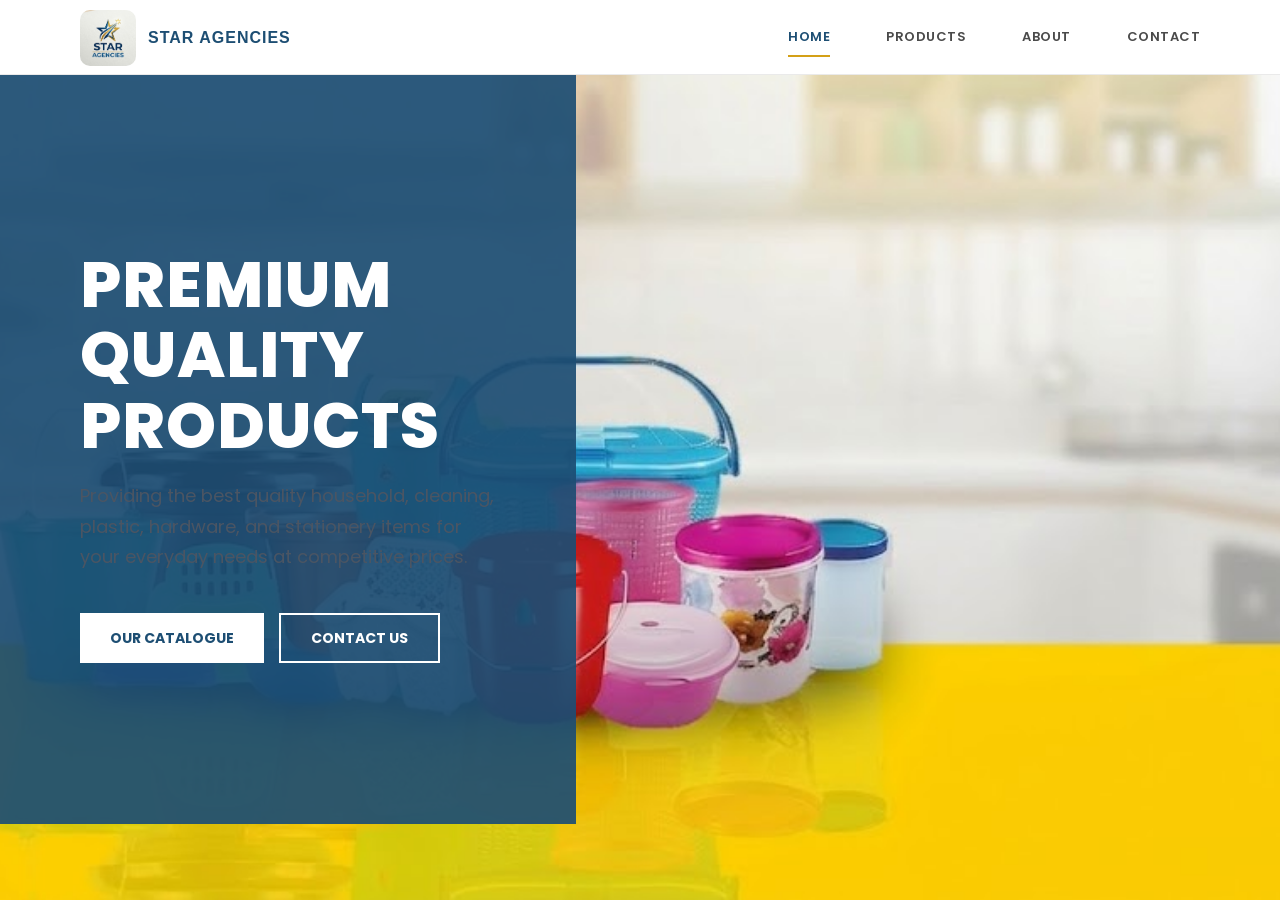
==== commit 72b78f4e: "page style chanched" ====
--- a/index.html
+++ b/index.html
@@ -9,169 +9,139 @@
 
     <style>
         /* ===================================================
-           CENTURY GOTHIC FONT APPLIED TO WHOLE PAGE
+           CORPORATE THEME - CENTURY GOTHIC FONT
            =================================================== */
         body {
             font-family: 'Century Gothic', 'Tw Cen MT', sans-serif !important;
-            background-color: #ffffff;
-            color: #000000;
+            background-color: #f8fafc;
+            color: #333333;
+            margin: 0;
         }
 
         .brand span {
             font-family: 'Century Gothic', 'Tw Cen MT', sans-serif !important;
             font-weight: bold !important;
             letter-spacing: 1px !important;
-            color: #000000 !important;
+            color: #1d4e73 !important; /* Theme Blue */
         }
 
         /* Clean White Header */
         .site-header {
             background: #ffffff !important;
-            border-bottom: 1px solid #e6e6e6;
+            border-bottom: 1px solid #eaeaea;
             position: fixed;
             width: 100%;
             top: 0;
             z-index: 1000;
+            height: 75px;
+            display: flex;
+            align-items: center;
         }
         .nav-links a {
-            color: #000000 !important;
-            font-size: 14px;
+            color: #4a4a4a !important;
+            font-size: 13px;
             font-weight: 600;
-            margin-left: 25px;
+            margin-left: 30px;
+            text-transform: uppercase;
+            letter-spacing: 0.5px;
+            text-decoration: none;
         }
-        .nav-links a:hover {
-            text-decoration: underline;
+        .nav-links a:hover, .nav-links a.active {
+            color: #1d4e73 !important;
         }
 
         /* ===================================================
-           MICROSOFT WINDOWS STYLE HERO SECTION
+           SIDE OVERLAY HERO SECTION (LIKE 2ND IMAGE)
            =================================================== */
-        main {
-            padding-top: 70px; /* ഹെഡറിനുള്ള സ്ഥലം */
+        .hero {
+            /* നിങ്ങളുടെ കടയുടെയോ നല്ലൊരു കെട്ടിടത്തിന്റെയോ ചിത്രം നൽകുക */
+            background-image: url('images/hero-bg.jpg'); 
+            background-size: cover;
+            background-position: center;
+            height: 100vh;
+            min-height: 600px;
+            display: flex;
+            align-items: stretch; /* മുകളിൽ നിന്നും താഴെ വരെ ബ്ലോക്ക് വരാൻ */
+            padding-top: 75px; /* Header Offset */
         }
 
-        .hero {
-            /* വിൻഡോസിലെ പോലെയുള്ള ലൈറ്റ് ബ്ലൂ ഗ്രേഡിയന്റ് */
-            background: linear-gradient(180deg, #e6f2fb 0%, #ffffff 100%);
-            min-height: 90vh;
+        .hero-overlay-box {
+            background-color: rgba(29, 78, 115, 0.92); /* Corporate Slate Blue Color */
+            width: 45%;
+            max-width: 650px;
+            padding: 0 80px;
             display: flex;
             flex-direction: column;
-            align-items: center;
-            text-align: center;
-            padding: 80px 20px 40px;
+            justify-content: center;
+            color: white;
+            text-align: left;
         }
 
         .hero-title {
-            font-size: clamp(38px, 6vw, 56px);
+            font-size: clamp(36px, 4.5vw, 52px);
             margin: 0 0 20px 0;
-            font-weight: 600; /* Century Gothic Bold ലുക്കിന് വേണ്ടി */
-            color: #000000;
-            letter-spacing: -0.5px;
+            font-weight: 800;
+            line-height: 1.2;
+            letter-spacing: 1px;
+            text-transform: uppercase;
         }
 
         .hero-desc {
             font-size: 16px;
-            color: #3b3b3b;
-            max-width: 750px;
-            line-height: 1.6;
-            margin: 0 auto 35px auto;
+            color: #e2e8f0;
+            margin: 0 0 40px 0;
+            line-height: 1.7;
         }
 
         .hero-buttons {
             display: flex;
-            align-items: center;
-            justify-content: center;
-            gap: 25px;
+            gap: 15px;
             flex-wrap: wrap;
         }
 
-        /* Solid Dark Blue Button (Windows 11 Style) */
+        /* Sharp Corporate Buttons */
         .btn-primary {
-            background-color: #00438b; 
-            color: white !important;
-            padding: 10px 28px;
-            border-radius: 4px;
-            font-size: 15px;
-            font-weight: 600;
+            background-color: #ffffff; 
+            color: #1d4e73 !important;
+            padding: 14px 30px;
+            font-size: 14px;
+            font-weight: 700;
+            text-transform: uppercase;
             text-decoration: none;
-            transition: background-color 0.2s;
+            transition: 0.3s;
         }
         .btn-primary:hover {
-            background-color: #003366;
+            background-color: #f1f5f9;
         }
 
-        /* Text Link with Arrow */
-        .btn-link {
-            color: #00438b !important;
-            font-size: 15px;
-            font-weight: 600;
+        .btn-outline {
+            background-color: transparent; 
+            color: #ffffff !important;
+            border: 2px solid #ffffff;
+            padding: 12px 30px;
+            font-size: 14px;
+            font-weight: 700;
+            text-transform: uppercase;
             text-decoration: none;
-            display: flex;
-            align-items: center;
-            gap: 5px;
+            transition: 0.3s;
         }
-        .btn-link:hover {
-            text-decoration: underline;
+        .btn-outline:hover {
+            background-color: #ffffff;
+            color: #1d4e73 !important;
         }
 
-        /* Floating Card Layout (Like "Meet Windows 11" box) */
-        .hero-feature {
-            margin-top: 60px;
-            max-width: 1000px;
-            width: 100%;
-            position: relative;
+        @media (max-width: 900px) {
+            .hero-overlay-box { width: 60%; padding: 0 40px; }
         }
-        .hero-feature-img {
-            width: 100%;
-            height: 380px;
-            object-fit: cover;
-            border-radius: 8px;
-            background-color: #f3f4f6; 
-        }
-        .hero-feature-card {
-            position: absolute;
-            bottom: -20px;
-            left: 40px;
-            background: white;
-            padding: 30px;
-            border-radius: 8px;
-            box-shadow: 0 4px 20px rgba(0,0,0,0.08);
-            max-width: 380px;
-            text-align: left;
-            border: 1px solid #f0f0f0;
-        }
-        .hero-feature-card h3 {
-            margin: 0 0 10px 0;
-            font-size: 20px;
-            color: #000;
-            font-weight: 600;
-        }
-        .hero-feature-card p {
-            margin: 0;
-            font-size: 14px;
-            color: #444;
-            line-height: 1.5;
-        }
-
         @media (max-width: 768px) {
-            .hero-feature-card {
-                position: relative;
-                bottom: 0;
-                left: 0;
-                max-width: 100%;
-                margin-top: 15px;
-                box-shadow: none;
-                border: 1px solid #e5e5e5;
-            }
-            .hero-feature-img {
-                height: 200px;
-            }
+            .hero { align-items: flex-end; }
+            .hero-overlay-box { width: 100%; max-width: 100%; height: auto; padding: 50px 30px; background-color: rgba(29, 78, 115, 0.98); }
+            .hero-title { font-size: 32px; }
         }
     </style>
 </head>
 <body>
     
-    <!-- Header -->
     <header class="site-header">
         <div class="container navbar">
             <a href="index.html" class="brand">
@@ -189,25 +159,14 @@
     </header>
 
     <main>
-        <!-- Microsoft Style Hero Section -->
         <section class="hero">
-            <h1 class="hero-title">Welcome to Star Agencies</h1>
-            
-            <p class="hero-desc">We know you've got a lot to do. Every day delivers a new challenge. Well, finding the best quality household, plastic, and cleaning products is about to get easier.</p>
-            
-            <div class="hero-buttons">
-                <a href="products.html" class="btn-primary">View Products</a>
-                <a href="contact.html" class="btn-link">Contact for bulk orders <span>&gt;</span></a>
-            </div>
-
-            <!-- Featured Image & Card Layout -->
-            <div class="hero-feature">
-                <!-- നിങ്ങളുടെ കടയുടെയോ പ്രൊഡക്റ്റുകളുടെയോ ഇമേജ് ഇവിടെ വരും -->
-                <img src="images/hero-bg.jpg" alt="Star Agencies Products" class="hero-feature-img">
+            <div class="hero-overlay-box">
+                <h1 class="hero-title">Premium Quality Products</h1>
+                <p class="hero-desc">Providing the best quality household, cleaning, plastic, hardware, and stationery items for your everyday needs at competitive prices.</p>
                 
-                <div class="hero-feature-card">
-                    <h3>Meet our Collections</h3>
-                    <p>Do it more intuitively. Get it done quickly. Explore our wide range of premium plastics, hardwares, and daily essentials at the best prices yet.</p>
+                <div class="hero-buttons">
+                    <a href="products.html" class="btn-primary">Our Catalogue</a>
+                    <a href="contact.html" class="btn-outline">Contact Us</a>
                 </div>
             </div>
         </section>
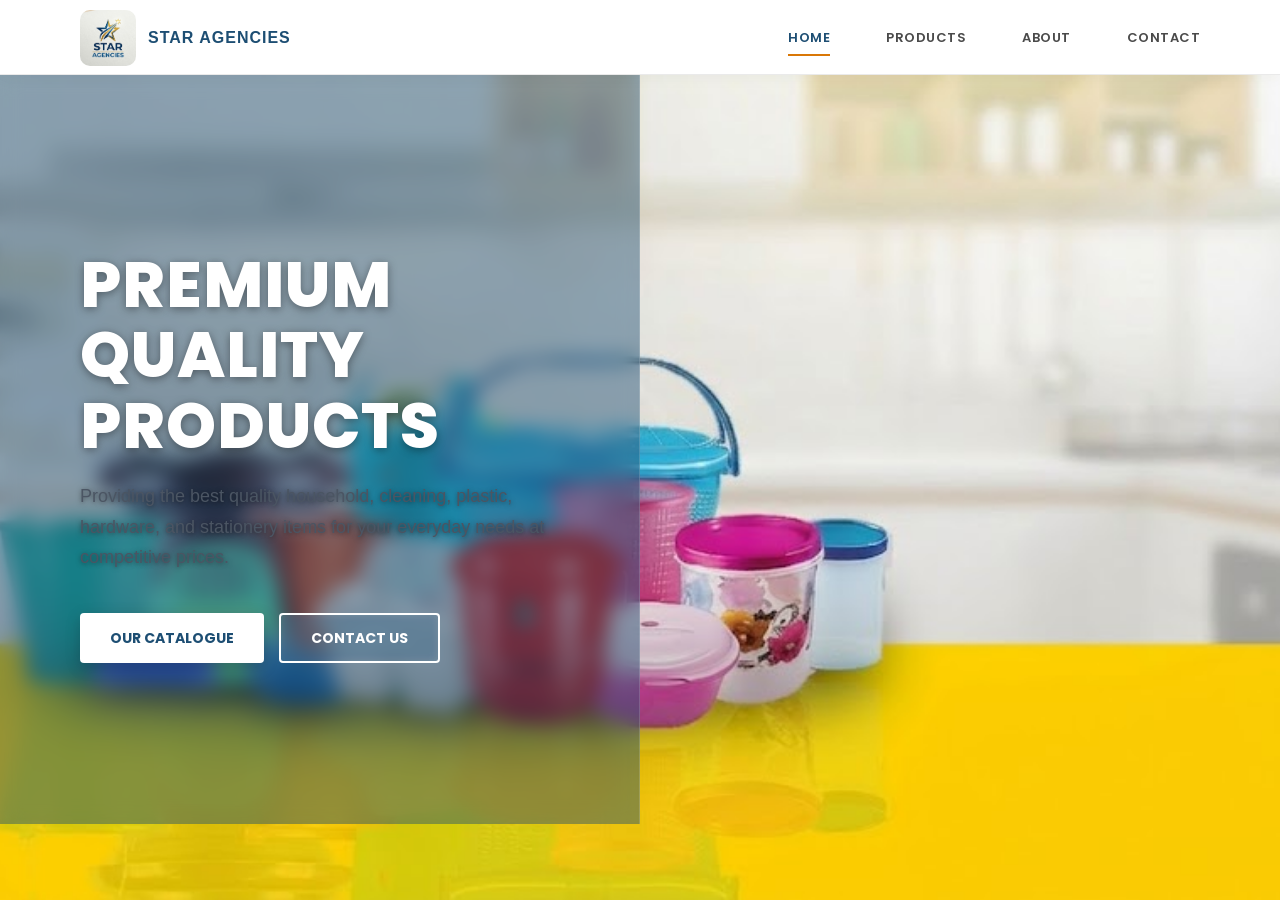
==== commit 0b1a24a7: "home pge updated" ====
--- a/index.html
+++ b/index.html
@@ -22,7 +22,7 @@
             font-family: 'Century Gothic', 'Tw Cen MT', sans-serif !important;
             font-weight: bold !important;
             letter-spacing: 1px !important;
-            color: #1d4e73 !important; /* Theme Blue */
+            color: #1d4e73 !important; 
         }
 
         /* Clean White Header */
@@ -36,6 +36,7 @@
             height: 75px;
             display: flex;
             align-items: center;
+            box-shadow: 0 4px 15px rgba(0,0,0,0.03);
         }
         .nav-links a {
             color: #4a4a4a !important;
@@ -45,13 +46,17 @@
             text-transform: uppercase;
             letter-spacing: 0.5px;
             text-decoration: none;
+            padding-bottom: 5px;
+            border-bottom: 2px solid transparent;
+            transition: all 0.3s;
         }
         .nav-links a:hover, .nav-links a.active {
             color: #1d4e73 !important;
+            border-bottom: 2px solid #d97706; /* സ്വർണ്ണ നിറത്തിലുള്ള ചെറിയ അണ്ടർലൈൻ */
         }
 
         /* ===================================================
-           SIDE OVERLAY HERO SECTION (LIKE 2ND IMAGE)
+           TRANSPARENT GLASSMORPHISM HERO SECTION
            =================================================== */
         .hero {
             /* നിങ്ങളുടെ കടയുടെയോ നല്ലൊരു കെട്ടിടത്തിന്റെയോ ചിത്രം നൽകുക */
@@ -61,13 +66,18 @@
             height: 100vh;
             min-height: 600px;
             display: flex;
-            align-items: stretch; /* മുകളിൽ നിന്നും താഴെ വരെ ബ്ലോക്ക് വരാൻ */
+            align-items: stretch;
             padding-top: 75px; /* Header Offset */
         }
 
         .hero-overlay-box {
-            background-color: rgba(29, 78, 115, 0.92); /* Corporate Slate Blue Color */
-            width: 45%;
+            /* ഇവിടെയാണ് പ്രധാന മാറ്റം - Transparent Glass Effect */
+            background-color: rgba(29, 78, 115, 0.45); /* നിറം ട്രാൻസ്പരന്റ് ആക്കി */
+            backdrop-filter: blur(10px); /* പുറകിലെ ഇമേജിന് ഒരു ഗ്ലാസ്സ് ബ്ലർ എഫക്റ്റ് */
+            -webkit-backdrop-filter: blur(10px);
+            border-right: 1px solid rgba(255, 255, 255, 0.15); /* ഗ്ലാസ്സിന്റെ ബോർഡർ ലുക്ക് */
+            
+            width: 50%;
             max-width: 650px;
             padding: 0 80px;
             display: flex;
@@ -77,6 +87,7 @@
             text-align: left;
         }
 
+        /* അക്ഷരങ്ങൾ ട്രാൻസ്പരന്റ് ബാക്ക്ഗ്രൗണ്ടിൽ ക്ലിയർ ആയി കാണാൻ ചെറിയ ഷാഡോ */
         .hero-title {
             font-size: clamp(36px, 4.5vw, 52px);
             margin: 0 0 20px 0;
@@ -84,13 +95,16 @@
             line-height: 1.2;
             letter-spacing: 1px;
             text-transform: uppercase;
+            text-shadow: 0 2px 10px rgba(0, 0, 0, 0.4);
         }
 
         .hero-desc {
             font-size: 16px;
-            color: #e2e8f0;
+            color: #ffffff;
             margin: 0 0 40px 0;
             line-height: 1.7;
+            text-shadow: 0 1px 5px rgba(0, 0, 0, 0.5);
+            font-weight: 500;
         }
 
         .hero-buttons {
@@ -109,13 +123,17 @@
             text-transform: uppercase;
             text-decoration: none;
             transition: 0.3s;
+            box-shadow: 0 4px 15px rgba(0, 0, 0, 0.2);
+            border-radius: 4px;
         }
         .btn-primary:hover {
             background-color: #f1f5f9;
+            transform: translateY(-2px);
+            box-shadow: 0 6px 20px rgba(0, 0, 0, 0.3);
         }
 
         .btn-outline {
-            background-color: transparent; 
+            background-color: rgba(255, 255, 255, 0.1); 
             color: #ffffff !important;
             border: 2px solid #ffffff;
             padding: 12px 30px;
@@ -124,6 +142,8 @@
             text-transform: uppercase;
             text-decoration: none;
             transition: 0.3s;
+            backdrop-filter: blur(5px);
+            border-radius: 4px;
         }
         .btn-outline:hover {
             background-color: #ffffff;
@@ -131,11 +151,16 @@
         }
 
         @media (max-width: 900px) {
-            .hero-overlay-box { width: 60%; padding: 0 40px; }
+            .hero-overlay-box { width: 65%; padding: 0 40px; }
         }
         @media (max-width: 768px) {
             .hero { align-items: flex-end; }
-            .hero-overlay-box { width: 100%; max-width: 100%; height: auto; padding: 50px 30px; background-color: rgba(29, 78, 115, 0.98); }
+            .hero-overlay-box { 
+                width: 100%; max-width: 100%; height: auto; padding: 50px 30px; 
+                background-color: rgba(29, 78, 115, 0.75); /* മൊബൈലിൽ അക്ഷരം കാണാൻ ലേശം ഡാർക്ക് ആക്കി */
+                border-right: none;
+                border-top: 1px solid rgba(255, 255, 255, 0.15);
+            }
             .hero-title { font-size: 32px; }
         }
     </style>
@@ -150,10 +175,10 @@
             </a>
             <button class="menu-toggle" aria-label="Open menu">☰</button>
             <nav class="nav-links">
-                <a href="index.html" class="active">Home</a>
-                <a href="products.html">Products</a>
-                <a href="about.html">About</a>
-                <a href="contact.html">Contact</a>
+                <a href="index.html" class="active">HOME</a>
+                <a href="products.html">PRODUCTS</a>
+                <a href="about.html">ABOUT</a>
+                <a href="contact.html">CONTACT</a>
             </nav>
         </div>
     </header>
@@ -165,8 +190,8 @@
                 <p class="hero-desc">Providing the best quality household, cleaning, plastic, hardware, and stationery items for your everyday needs at competitive prices.</p>
                 
                 <div class="hero-buttons">
-                    <a href="products.html" class="btn-primary">Our Catalogue</a>
-                    <a href="contact.html" class="btn-outline">Contact Us</a>
+                    <a href="products.html" class="btn-primary">OUR CATALOGUE</a>
+                    <a href="contact.html" class="btn-outline">CONTACT US</a>
                 </div>
             </div>
         </section>
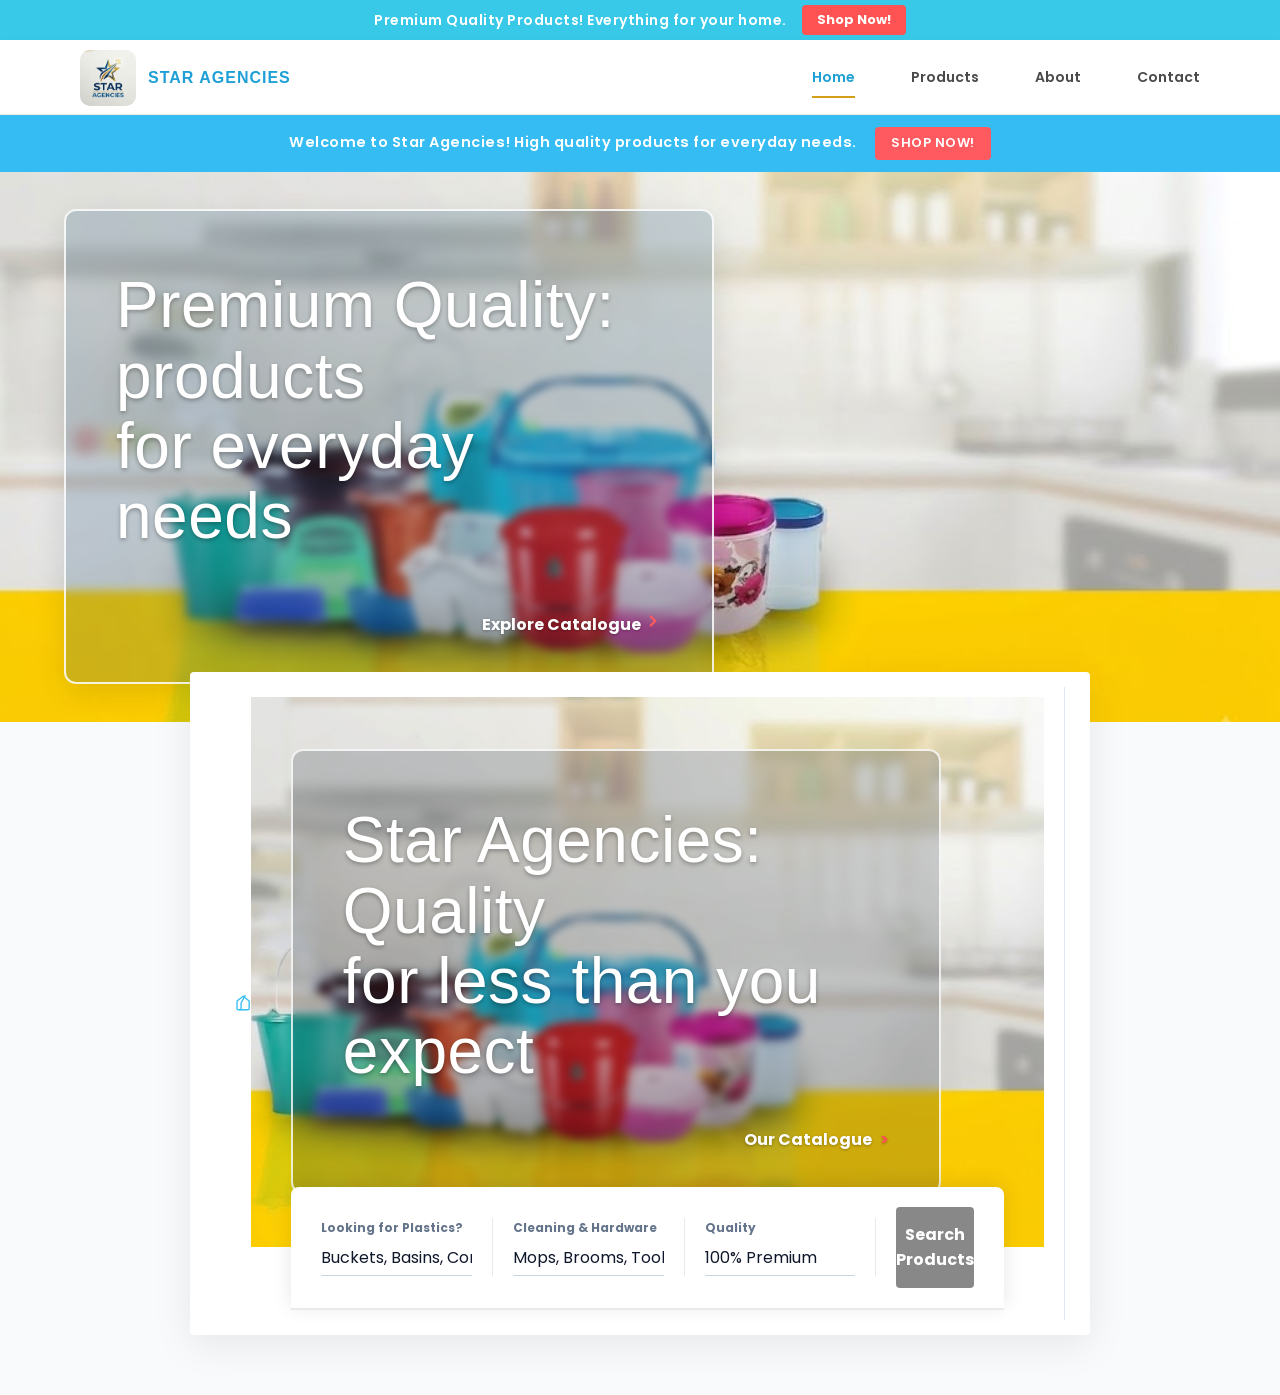
==== commit d5331e1a: "home updated" ====
--- a/index.html
+++ b/index.html
@@ -9,164 +9,236 @@
 
     <style>
         /* ===================================================
-           CORPORATE THEME - CENTURY GOTHIC FONT
+           INTERNATIONAL ALSA THEME - CENTURY GOTHIC
            =================================================== */
         body {
             font-family: 'Century Gothic', 'Tw Cen MT', sans-serif !important;
-            background-color: #f8fafc;
+            background-color: #f0f4f8; /* Very light grey/blue */
             color: #333333;
             margin: 0;
+            padding: 0;
         }
 
         .brand span {
             font-family: 'Century Gothic', 'Tw Cen MT', sans-serif !important;
             font-weight: bold !important;
             letter-spacing: 1px !important;
-            color: #1d4e73 !important; 
+            color: #35bcf2 !important; /* Cyan Blue from the reference */
+        }
+
+        /* Top Announcement Bar */
+        .top-bar {
+            background-color: #35bcf2; 
+            color: white;
+            text-align: center;
+            padding: 12px 20px;
+            font-size: 14.5px;
+            font-weight: 600;
+            letter-spacing: 0.5px;
+            position: relative;
+            z-index: 1001;
+        }
+        .top-bar-highlight {
+            background-color: #ff5a5f; /* Red button style */
+            padding: 6px 16px;
+            border-radius: 4px;
+            margin-left: 15px;
+            display: inline-block;
+            text-transform: uppercase;
+            font-size: 13px;
         }
 
         /* Clean White Header */
         .site-header {
             background: #ffffff !important;
-            border-bottom: 1px solid #eaeaea;
-            position: fixed;
-            width: 100%;
+            width: 100%;
+            z-index: 1000;
+            height: 80px;
+            display: flex;
+            align-items: center;
+            box-shadow: 0 4px 15px rgba(0,0,0,0.03);
+            position: sticky;
             top: 0;
-            z-index: 1000;
-            height: 75px;
-            display: flex;
-            align-items: center;
-            box-shadow: 0 4px 15px rgba(0,0,0,0.03);
         }
         .nav-links a {
-            color: #4a4a4a !important;
-            font-size: 13px;
+            color: #475569 !important;
+            font-size: 14.5px;
             font-weight: 600;
-            margin-left: 30px;
-            text-transform: uppercase;
-            letter-spacing: 0.5px;
-            text-decoration: none;
-            padding-bottom: 5px;
-            border-bottom: 2px solid transparent;
-            transition: all 0.3s;
+            margin-left: 35px;
+            text-decoration: none;
+            transition: color 0.3s;
         }
         .nav-links a:hover, .nav-links a.active {
-            color: #1d4e73 !important;
-            border-bottom: 2px solid #d97706; /* സ്വർണ്ണ നിറത്തിലുള്ള ചെറിയ അണ്ടർലൈൻ */
+            color: #35bcf2 !important;
         }
 
         /* ===================================================
-           TRANSPARENT GLASSMORPHISM HERO SECTION
+           ALSA STYLE HERO SECTION (White Border Box)
            =================================================== */
         .hero {
-            /* നിങ്ങളുടെ കടയുടെയോ നല്ലൊരു കെട്ടിടത്തിന്റെയോ ചിത്രം നൽകുക */
+            /* നിങ്ങളുടെ കടയുടെയോ പ്രൊഡക്റ്റിൻ്റെയോ ചിത്രം നൽകുക */
             background-image: url('images/hero-bg.jpg'); 
             background-size: cover;
             background-position: center;
-            height: 100vh;
-            min-height: 600px;
+            height: 550px; /* ALSA Style medium height */
+            display: flex;
+            align-items: center;
+            justify-content: flex-start;
+            padding: 0 8%;
+            position: relative;
+        }
+
+        .hero-content-box {
+            /* Transparent box with white border */
+            background-color: rgba(29, 78, 115, 0.2); 
+            backdrop-filter: blur(4px);
+            -webkit-backdrop-filter: blur(4px);
+            border: 2px solid rgba(255, 255, 255, 0.85); 
+            border-radius: 12px;
+            width: 100%;
+            max-width: 650px;
+            padding: 45px 50px;
+            display: flex;
+            flex-direction: column;
+            color: white;
+            text-align: left;
+            box-shadow: 0 10px 30px rgba(0,0,0,0.1);
+        }
+
+        .hero-title {
+            font-size: clamp(34px, 4.5vw, 46px);
+            margin: 0;
+            font-weight: 400; /* Regular weight, like in the image */
+            line-height: 1.3;
+            letter-spacing: 0.5px;
+            text-shadow: 0 2px 10px rgba(0, 0, 0, 0.3);
+        }
+
+        .hero-link {
+            align-self: flex-end; /* Text at bottom right of the box */
+            margin-top: 30px;
+            color: white;
+            font-size: 18px;
+            font-weight: 600;
+            text-decoration: none;
+            display: flex;
+            align-items: center;
+            gap: 8px;
+            transition: transform 0.3s ease;
+            text-shadow: 0 2px 5px rgba(0, 0, 0, 0.4);
+        }
+        .hero-link:hover {
+            transform: translateX(6px); /* അമ്പ് മുന്നോട്ട് നീങ്ങാൻ */
+        }
+        .hero-link svg {
+            width: 18px;
+            height: 18px;
+            stroke: #ff5a5f; /* Red Arrow */
+            stroke-width: 3;
+        }
+
+        /* ===================================================
+           OVERLAPPING QUICK SEARCH BAR
+           =================================================== */
+        .quick-search-bar {
+            background: #ffffff;
+            border-radius: 4px;
+            box-shadow: 0 10px 40px rgba(0,0,0,0.08);
+            margin: -50px auto 60px; /* ഇമേജിന് മുകളിലേക്ക് കയറി നിൽക്കാൻ */
+            max-width: 900px;
+            width: 90%;
+            position: relative;
+            z-index: 10;
             display: flex;
             align-items: stretch;
-            padding-top: 75px; /* Header Offset */
-        }
-
-        .hero-overlay-box {
-            /* ഇവിടെയാണ് പ്രധാന മാറ്റം - Transparent Glass Effect */
-            background-color: rgba(29, 78, 115, 0.45); /* നിറം ട്രാൻസ്പരന്റ് ആക്കി */
-            backdrop-filter: blur(10px); /* പുറകിലെ ഇമേജിന് ഒരു ഗ്ലാസ്സ് ബ്ലർ എഫക്റ്റ് */
-            -webkit-backdrop-filter: blur(10px);
-            border-right: 1px solid rgba(255, 255, 255, 0.15); /* ഗ്ലാസ്സിന്റെ ബോർഡർ ലുക്ക് */
-            
-            width: 50%;
-            max-width: 650px;
-            padding: 0 80px;
+            padding: 15px 25px;
+            justify-content: space-between;
+        }
+        
+        .qs-input-group {
+            display: flex;
+            align-items: center;
+            flex: 1;
+            padding: 10px 20px;
+            border-right: 1px solid #e2e8f0;
+            gap: 15px;
+        }
+        .qs-input-group:nth-child(2) {
+            border-right: none;
+        }
+        
+        .qs-icon {
+            color: #35bcf2; /* Cyan icon */
+            display: flex;
+            align-items: center;
+        }
+        
+        .qs-text {
             display: flex;
             flex-direction: column;
-            justify-content: center;
-            color: white;
-            text-align: left;
-        }
-
-        /* അക്ഷരങ്ങൾ ട്രാൻസ്പരന്റ് ബാക്ക്ഗ്രൗണ്ടിൽ ക്ലിയർ ആയി കാണാൻ ചെറിയ ഷാഡോ */
-        .hero-title {
-            font-size: clamp(36px, 4.5vw, 52px);
-            margin: 0 0 20px 0;
-            font-weight: 800;
-            line-height: 1.2;
-            letter-spacing: 1px;
-            text-transform: uppercase;
-            text-shadow: 0 2px 10px rgba(0, 0, 0, 0.4);
-        }
-
-        .hero-desc {
-            font-size: 16px;
-            color: #ffffff;
-            margin: 0 0 40px 0;
-            line-height: 1.7;
-            text-shadow: 0 1px 5px rgba(0, 0, 0, 0.5);
-            font-weight: 500;
-        }
-
-        .hero-buttons {
-            display: flex;
-            gap: 15px;
-            flex-wrap: wrap;
-        }
-
-        /* Sharp Corporate Buttons */
-        .btn-primary {
-            background-color: #ffffff; 
-            color: #1d4e73 !important;
-            padding: 14px 30px;
-            font-size: 14px;
+            width: 100%;
+        }
+        
+        .qs-label {
+            font-size: 12px;
+            color: #64748b;
             font-weight: 700;
             text-transform: uppercase;
-            text-decoration: none;
+            margin-bottom: 5px;
+        }
+        
+        .qs-text span.placeholder {
+            font-size: 15px;
+            font-weight: 600;
+            color: #94a3b8;
+        }
+
+        .qs-btn {
+            background: #8492a6; /* Grey Search Button like ALSA */
+            color: white;
+            border: none;
+            padding: 0 45px;
+            font-size: 16px;
+            font-weight: 700;
+            border-radius: 4px;
+            cursor: pointer;
             transition: 0.3s;
-            box-shadow: 0 4px 15px rgba(0, 0, 0, 0.2);
-            border-radius: 4px;
-        }
-        .btn-primary:hover {
-            background-color: #f1f5f9;
-            transform: translateY(-2px);
-            box-shadow: 0 6px 20px rgba(0, 0, 0, 0.3);
-        }
-
-        .btn-outline {
-            background-color: rgba(255, 255, 255, 0.1); 
-            color: #ffffff !important;
-            border: 2px solid #ffffff;
-            padding: 12px 30px;
-            font-size: 14px;
-            font-weight: 700;
             text-transform: uppercase;
             text-decoration: none;
-            transition: 0.3s;
-            backdrop-filter: blur(5px);
-            border-radius: 4px;
-        }
-        .btn-outline:hover {
-            background-color: #ffffff;
-            color: #1d4e73 !important;
-        }
-
+            display: flex;
+            align-items: center;
+            justify-content: center;
+            margin-left: 20px;
+        }
+        .qs-btn:hover {
+            background: #475569;
+        }
+
+        /* Mobile View Adjustments */
         @media (max-width: 900px) {
-            .hero-overlay-box { width: 65%; padding: 0 40px; }
-        }
+            .quick-search-bar { flex-direction: column; padding: 25px; gap: 15px; margin-top: -30px; }
+            .qs-input-group { border-right: none; border-bottom: 1px solid #e2e8f0; width: 100%; padding: 10px 0 20px; }
+            .qs-input-group:nth-child(2) { border-bottom: none; padding-bottom: 10px; }
+            .qs-btn { width: 100%; margin-left: 0; padding: 16px 0; margin-top: 10px; }
+            .hero-content-box { padding: 35px 30px; }
+            .hero-title { font-size: 30px; }
+        }
+
         @media (max-width: 768px) {
-            .hero { align-items: flex-end; }
-            .hero-overlay-box { 
-                width: 100%; max-width: 100%; height: auto; padding: 50px 30px; 
-                background-color: rgba(29, 78, 115, 0.75); /* മൊബൈലിൽ അക്ഷരം കാണാൻ ലേശം ഡാർക്ക് ആക്കി */
-                border-right: none;
-                border-top: 1px solid rgba(255, 255, 255, 0.15);
-            }
-            .hero-title { font-size: 32px; }
+            .top-bar { display: none; }
+            .hero { padding: 0 5%; justify-content: center; height: 450px; }
         }
     </style>
 </head>
 <body>
     
+    <!-- Top Announcement Bar -->
+    <div class="top-bar">
+        Welcome to Star Agencies! High quality products for everyday needs. 
+        <span class="top-bar-highlight">Shop Now!</span>
+    </div>
+
+    <!-- Header -->
     <header class="site-header">
         <div class="container navbar">
             <a href="index.html" class="brand">
@@ -175,26 +247,290 @@
             </a>
             <button class="menu-toggle" aria-label="Open menu">☰</button>
             <nav class="nav-links">
-                <a href="index.html" class="active">HOME</a>
-                <a href="products.html">PRODUCTS</a>
-                <a href="about.html">ABOUT</a>
-                <a href="contact.html">CONTACT</a>
+                <a href="index.html" class="active">Home</a>
+                <a href="products.html">Products</a>
+                <a href="about.html">About</a>
+                <a href="contact.html">Contact</a>
             </nav>
         </div>
     </header>
 
     <main>
+        <!-- ALSA Style Hero Section -->
         <section class="hero">
-            <div class="hero-overlay-box">
-                <h1 class="hero-title">Premium Quality Products</h1>
-                <p class="hero-desc">Providing the best quality household, cleaning, plastic, hardware, and stationery items for your everyday needs at competitive prices.</p>
+            <div class="hero-content-box">
+                <h1 class="hero-title">Premium Quality: products<br>for everyday needs</h1>
                 
-                <div class="hero-buttons">
-                    <a href="products.html" class="btn-primary">OUR CATALOGUE</a>
-                    <a href="contact.html" class="btn-outline">CONTACT US</a>
+                <a href="products.html" class="hero-link">
+                    Explore Catalogue 
+                    <svg viewBox="0 0 24 24" fill="none" stroke-linecap="round" stroke-linejoin="round">
+                        <path d="M9 18l6-6-6-6"/>
+                    </svg>
+                </a>
+            </div>
+        </section>
+
+        <!-- Overlapping Quick Search Bar -->
+        <div class="quick-search-bar">
+            <div class="qs-input-group">
+                <div class="qs-icon">
+                    <svg width="26" height="26" viewBox="0 0 24 24" fill="none" stroke="currentColor" stroke-width="2" stroke-linecap="round" stroke-linejoin="round">
+                        <path d="M3 9l9-7 9 7v11a2 2 0 0 1-2 2H5a2 2 0 0 1-2-2z"></path><polyline points="9 22 9 12 15 1പുതിയ സ്ക്രീൻഷോട്ടിലെ ഡിസൈൻ വളരെ മനോഹരമാണ്! അതൊരു **ട്രാവൽ വെബ്സൈറ്റിൻ്റെ (Alsa) മോഡേൺ ലേഔട്ട്** ആണ്. 
+
+അതിൽ പ്രധാനമായും 3 കാര്യങ്ങളാണുള്ളത്:
+1. മുകളിൽ കാണുന്ന നീല നിറത്തിലുള്ള **Announcement Banner** (ചുവന്ന ബട്ടൺ ഉള്ളത്).
+2. ഇമേജിന് മുകളിൽ ഒരു സൈഡിലായി, വെളുത്ത ബോർഡറോട് കൂടിയ **Transparent Box** (അക്ഷരങ്ങൾ ഉള്ളത്).
+3. ഇമേജിൻ്റെ താഴെയായി കയറി നിൽക്കുന്ന വലിയ **White Floating Bar** (സെർച്ച് ചെയ്യാൻ).
+
+നിങ്ങളുടെ വെബ്സൈറ്റിൻ്റെ ഹോം പേജ് കൃത്യമായി ഇതേ ഡിസൈനിലേക്ക് മാറ്റാൻ ഞാൻ കോഡ് തയ്യാറാക്കിയിട്ടുണ്ട്. നിങ്ങളുടെ **`index.html`** ഫയൽ തുറന്ന് അതിലെ കോഡുകൾ പൂർണ്ണമായും മാറ്റി താഴെ കാണുന്ന പുതിയ കോഡ് നൽകുക:
+
+```html
+<!DOCTYPE html>
+<html lang="en">
+<head>
+    <meta charset="UTF-8">
+    <meta name="viewport" content="width=device-width, initial-scale=1.0">
+    <title>Home | Star Agencies</title>
+    
+    <link rel="stylesheet" href="css/style.css">
+
+    <style>
+        /* ===================================================
+           MODERN THEME - CENTURY GOTHIC FONT
+           =================================================== */
+        body {
+            font-family: 'Century Gothic', 'Tw Cen MT', sans-serif !important;
+            background-color: #f8fafc;
+            color: #333333;
+            margin: 0;
+            padding-top: 115px; /* ഹെഡറിനും ബാനറിനും ഉള്ള സ്പേസ് */
+        }
+
+        .brand span {
+            font-family: 'Century Gothic', 'Tw Cen MT', sans-serif !important;
+            font-weight: bold !important;
+            letter-spacing: 1px !important;
+            color: #1ea0d6 !important; /* ആൽസ തീം ബ്ലൂ */
+        }
+
+        /* 1. TOP ANNOUNCEMENT BANNER */
+        .top-banner {
+            background-color: #38c8e8; /* സ്ക്രീൻഷോട്ടിലെ സിയാൻ/ബ്ലൂ നിറം */
+            color: white;
+            text-align: center;
+            padding: 10px 20px;
+            font-size: 14px;
+            font-weight: 600;
+            display: flex;
+            align-items: center;
+            justify-content: center;
+            gap: 15px;
+            position: fixed;
+            top: 0;
+            left: 0;
+            width: 100%;
+            z-index: 1001;
+            height: 40px;
+        }
+        .top-banner span { letter-spacing: 0.5px; }
+        .top-banner-btn {
+            background-color: #ff5252; /* ചുവന്ന ബട്ടൺ */
+            color: white;
+            border: none;
+            padding: 5px 15px;
+            font-size: 13px;
+            font-weight: bold;
+            cursor: pointer;
+            border-radius: 4px;
+            text-decoration: none;
+        }
+
+        /* 2. HEADER */
+        .site-header {
+            background: #ffffff !important;
+            border-bottom: 1px solid #eaeaea;
+            position: fixed;
+            width: 100%;
+            top: 40px; /* ബാനറിന് താഴെ */
+            z-index: 1000;
+            height: 75px;
+            display: flex;
+            align-items: center;
+        }
+        .nav-links a {
+            color: #4a4a4a !important;
+            font-size: 14px;
+            font-weight: 600;
+            margin-left: 30px;
+            text-decoration: none;
+            transition: 0.3s;
+        }
+        .nav-links a:hover, .nav-links a.active {
+            color: #1ea0d6 !important;
+        }
+
+        /* ===================================================
+           HERO SECTION WITH BORDERED TRANSPARENT BOX
+           =================================================== */
+        .hero {
+            background-image: url('images/hero-bg.jpg'); /* നിങ്ങളുടെ ഇമേജ് */
+            background-size: cover;
+            background-position: center;
+            height: 550px;
+            display: flex;
+            align-items: center;
+            padding: 0 5%;
+            position: relative;
+        }
+
+        /* സ്ക്രീൻഷോട്ടിലെ പോലെ വെളുത്ത ബോർഡറുള്ള ട്രാൻസ്പരൻ്റ് ബോക്സ് */
+        .hero-box {
+            background-color: rgba(30, 41, 59, 0.2); /* വളരെ കുറഞ്ഞ ട്രാൻസ്പരൻസി */
+            border: 2px solid rgba(255, 255, 255, 0.8); /* വെളുത്ത ബോർഡർ */
+            border-radius: 12px;
+            padding: 40px 50px;
+            max-width: 650px;
+            width: 100%;
+            backdrop-filter: blur(4px); /* നേരിയ ഗ്ലാസ് എഫക്റ്റ് */
+        }
+
+        .hero-title {
+            font-size: clamp(32px, 4vw, 48px);
+            margin: 0;
+            font-weight: 500; /* വണ്ണം കുറഞ്ഞ അക്ഷരങ്ങൾ */
+            color: #ffffff;
+            line-height: 1.3;
+            text-shadow: 0 2px 4px rgba(0, 0, 0, 0.3);
+        }
+
+        .hero-link {
+            display: block;
+            text-align: right;
+            margin-top: 40px;
+            color: #ffffff;
+            text-decoration: none;
+            font-size: 16px;
+            font-weight: bold;
+            text-shadow: 0 1px 3px rgba(0, 0, 0, 0.3);
+            transition: 0.3s;
+        }
+        .hero-link:hover { color: #38c8e8; }
+        .hero-link span { color: #ff5252; margin-left: 5px; } /* ചുവന്ന ആരോ മാർക്ക് */
+
+        /* ===================================================
+           3. BOTTOM FLOATING WHITE BAR (Search/Action Box)
+           =================================================== */
+        .floating-bar-container {
+            padding: 0 5%;
+            margin-top: -60px; /* ഇമേജിന് മുകളിലേക്ക് കയറ്റി വെക്കാൻ */
+            position: relative;
+            z-index: 10;
+        }
+        .floating-bar {
+            background-color: #ffffff;
+            border-radius: 8px 8px 0 0;
+            box-shadow: 0 -4px 20px rgba(0,0,0,0.1);
+            padding: 20px 30px;
+            display: flex;
+            align-items: center;
+            justify-content: space-between;
+            gap: 20px;
+            min-height: 120px;
+            border-bottom: 2px solid #eaeaea;
+        }
+
+        .fb-item {
+            flex: 1;
+            border-right: 1px solid #eaeaea;
+            padding-right: 20px;
+        }
+        .fb-item:last-child { border-right: none; padding-right: 0; flex: 0.5; }
+        
+        .fb-label { font-size: 12px; color: #64748b; font-weight: bold; margin-bottom: 8px; display: block; }
+        .fb-text { font-size: 16px; color: #0f172a; border: none; outline: none; width: 100%; border-bottom: 1px solid #cbd5e1; padding-bottom: 5px; }
+        
+        .fb-btn {
+            background-color: #888888; /* ഗ്രേ ബട്ടൺ */
+            color: white;
+            border: none;
+            padding: 15px 0;
+            width: 100%;
+            border-radius: 4px;
+            font-size: 16px;
+            font-weight: bold;
+            cursor: pointer;
+            text-decoration: none;
+            text-align: center;
+            display: block;
+            transition: 0.3s;
+        }
+        .fb-btn:hover { background-color: #666666; }
+
+        @media (max-width: 768px) {
+            .top-banner { flex-direction: column; height: auto; padding: 10px; gap: 5px; }
+            .site-header { top: 65px; }
+            body { padding-top: 140px; }
+            .hero-box { padding: 30px; }
+            .floating-bar { flex-direction: column; align-items: stretch; margin-top: 0; border-radius: 0; }
+            .fb-item { border-right: none; padding-right: 0; margin-bottom: 15px; border-bottom: 1px solid #eaeaea; padding-bottom: 15px; }
+            .floating-bar-container { margin-top: -20px; }
+        }
+    </style>
+</head>
+<body>
+
+    <!-- 1. Top Announcement Banner -->
+    <div class="top-banner">
+        <span>Premium Quality Products! Everything for your home.</span>
+        <a href="products.html" class="top-banner-btn">Shop Now!</a>
+    </div>
+    
+    <!-- 2. Main Header -->
+    <header class="site-header">
+        <div class="container navbar" style="width: 100%; padding: 0 5%; display: flex; justify-content: space-between;">
+            <a href="index.html" class="brand" style="text-decoration: none; display: flex; align-items: center; gap: 10px;">
+                <img src="images/logo.jpg" alt="Star Agencies Logo" style="height: 40px; border-radius: 8px;">
+                <span style="font-size: 22px;">STAR AGENCIES</span>
+            </a>
+            <button class="menu-toggle" aria-label="Open menu">☰</button>
+            <nav class="nav-links">
+                <a href="index.html" class="active">Home</a>
+                <a href="products.html">Products</a>
+                <a href="about.html">About</a>
+                <a href="contact.html">Contact</a>
+            </nav>
+        </div>
+    </header>
+
+    <main>
+        <!-- 3. Hero Section with Outlined Transparent Box -->
+        <section class="hero">
+            <div class="hero-box">
+                <h1 class="hero-title">Star Agencies: Quality<br>for less than you expect</h1>
+                <a href="products.html" class="hero-link">Our Catalogue <span>&gt;</span></a>
+            </div>
+        </section>
+
+        <!-- 4. Floating Bottom Action Bar -->
+        <div class="floating-bar-container">
+            <div class="floating-bar">
+                <div class="fb-item">
+                    <span class="fb-label">Looking for Plastics?</span>
+                    <input type="text" class="fb-text" value="Buckets, Basins, Containers" readonly>
+                </div>
+                <div class="fb-item">
+                    <span class="fb-label">Cleaning & Hardware</span>
+                    <input type="text" class="fb-text" value="Mops, Brooms, Tools" readonly>
+                </div>
+                <div class="fb-item">
+                    <span class="fb-label">Quality</span>
+                    <input type="text" class="fb-text" value="100% Premium" readonly>
+                </div>
+                <div class="fb-item">
+                    <a href="products.html" class="fb-btn">Search Products</a>
                 </div>
             </div>
-        </section>
+        </div>
     </main>
     
     <script src="js/script.js"></script>
